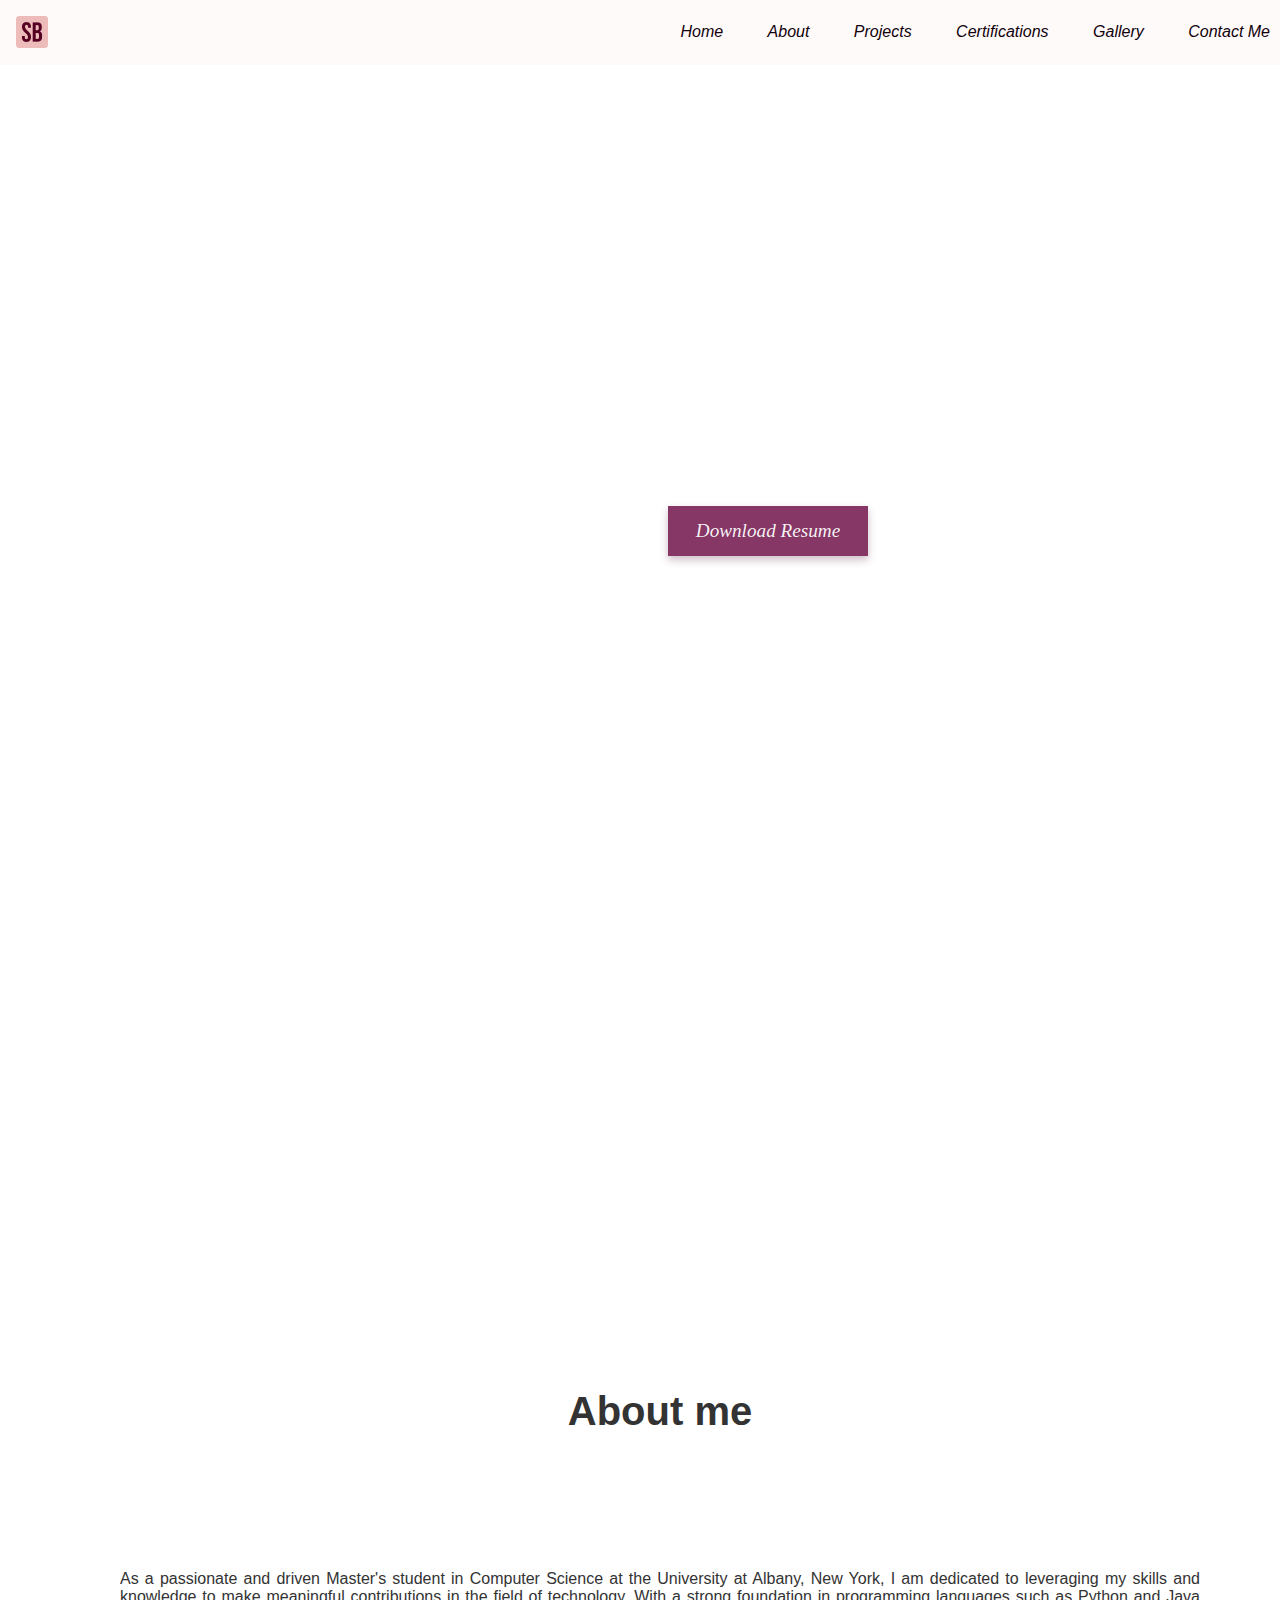
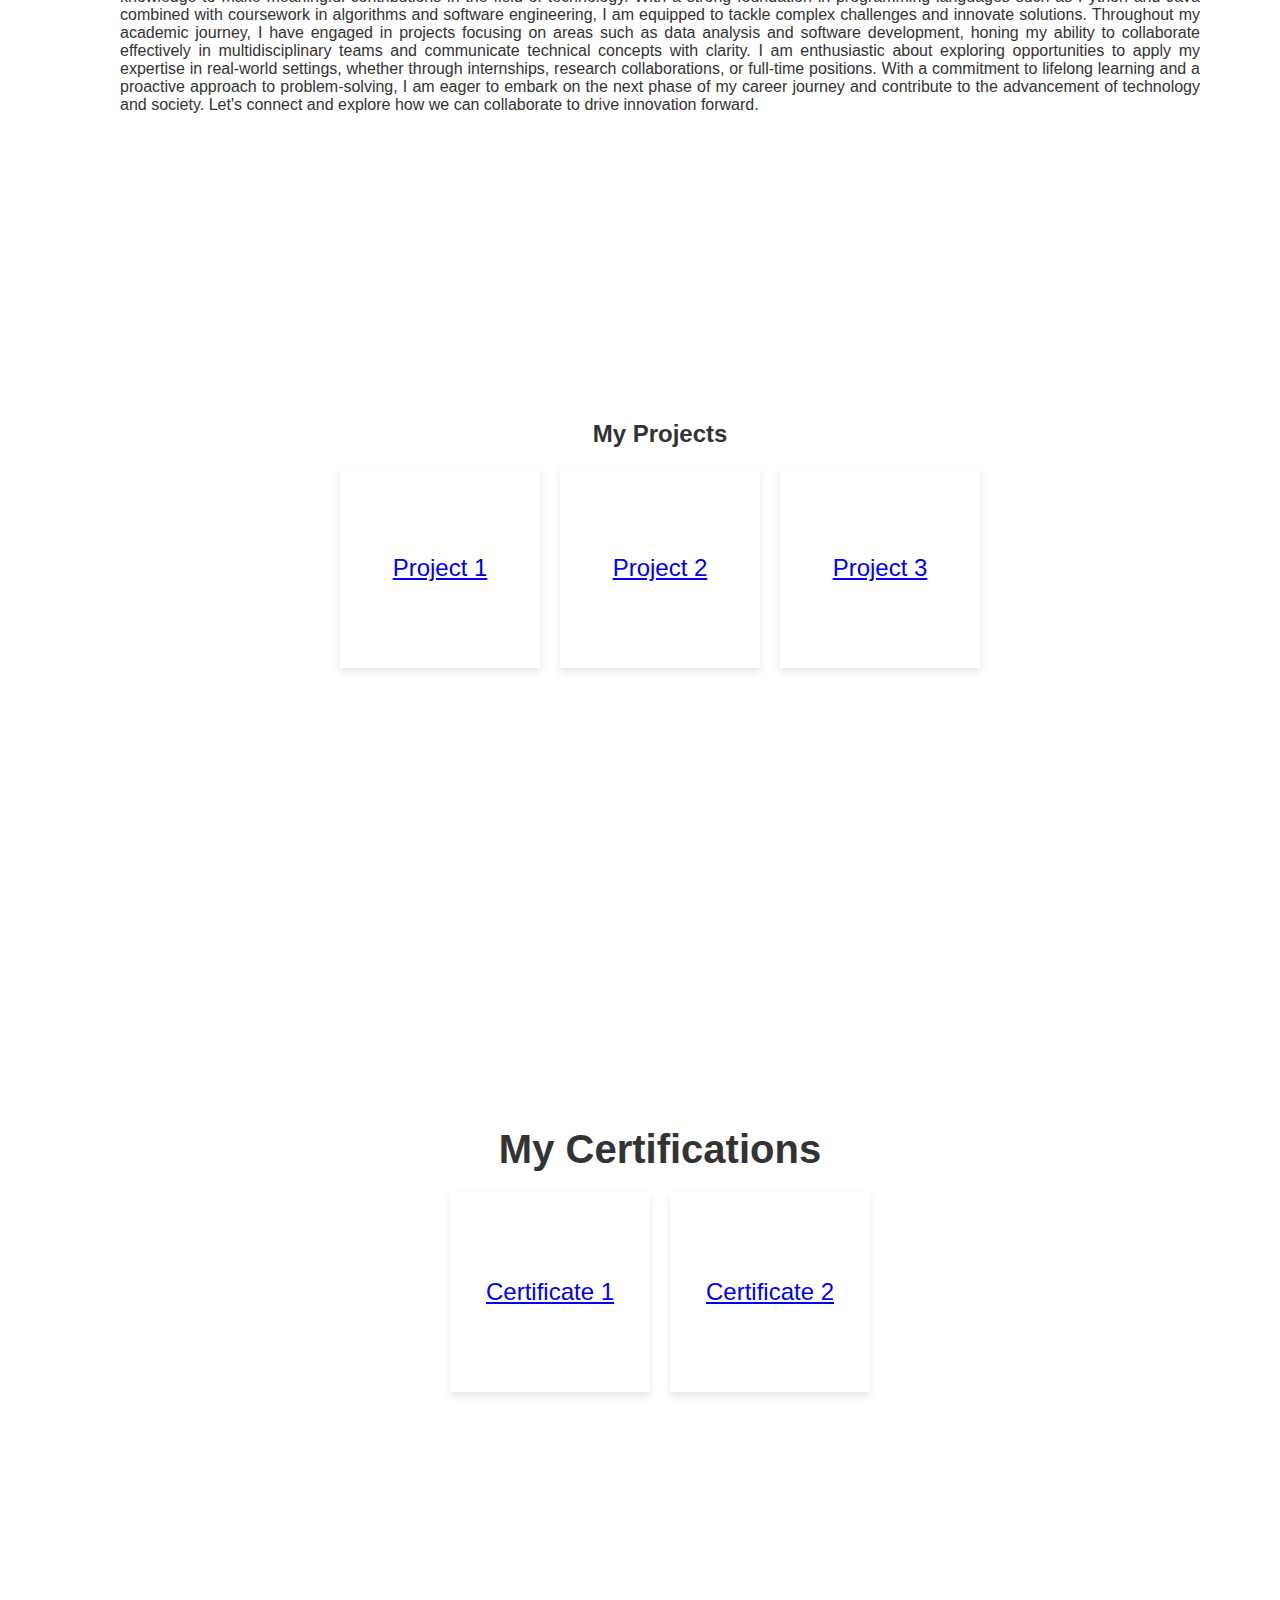
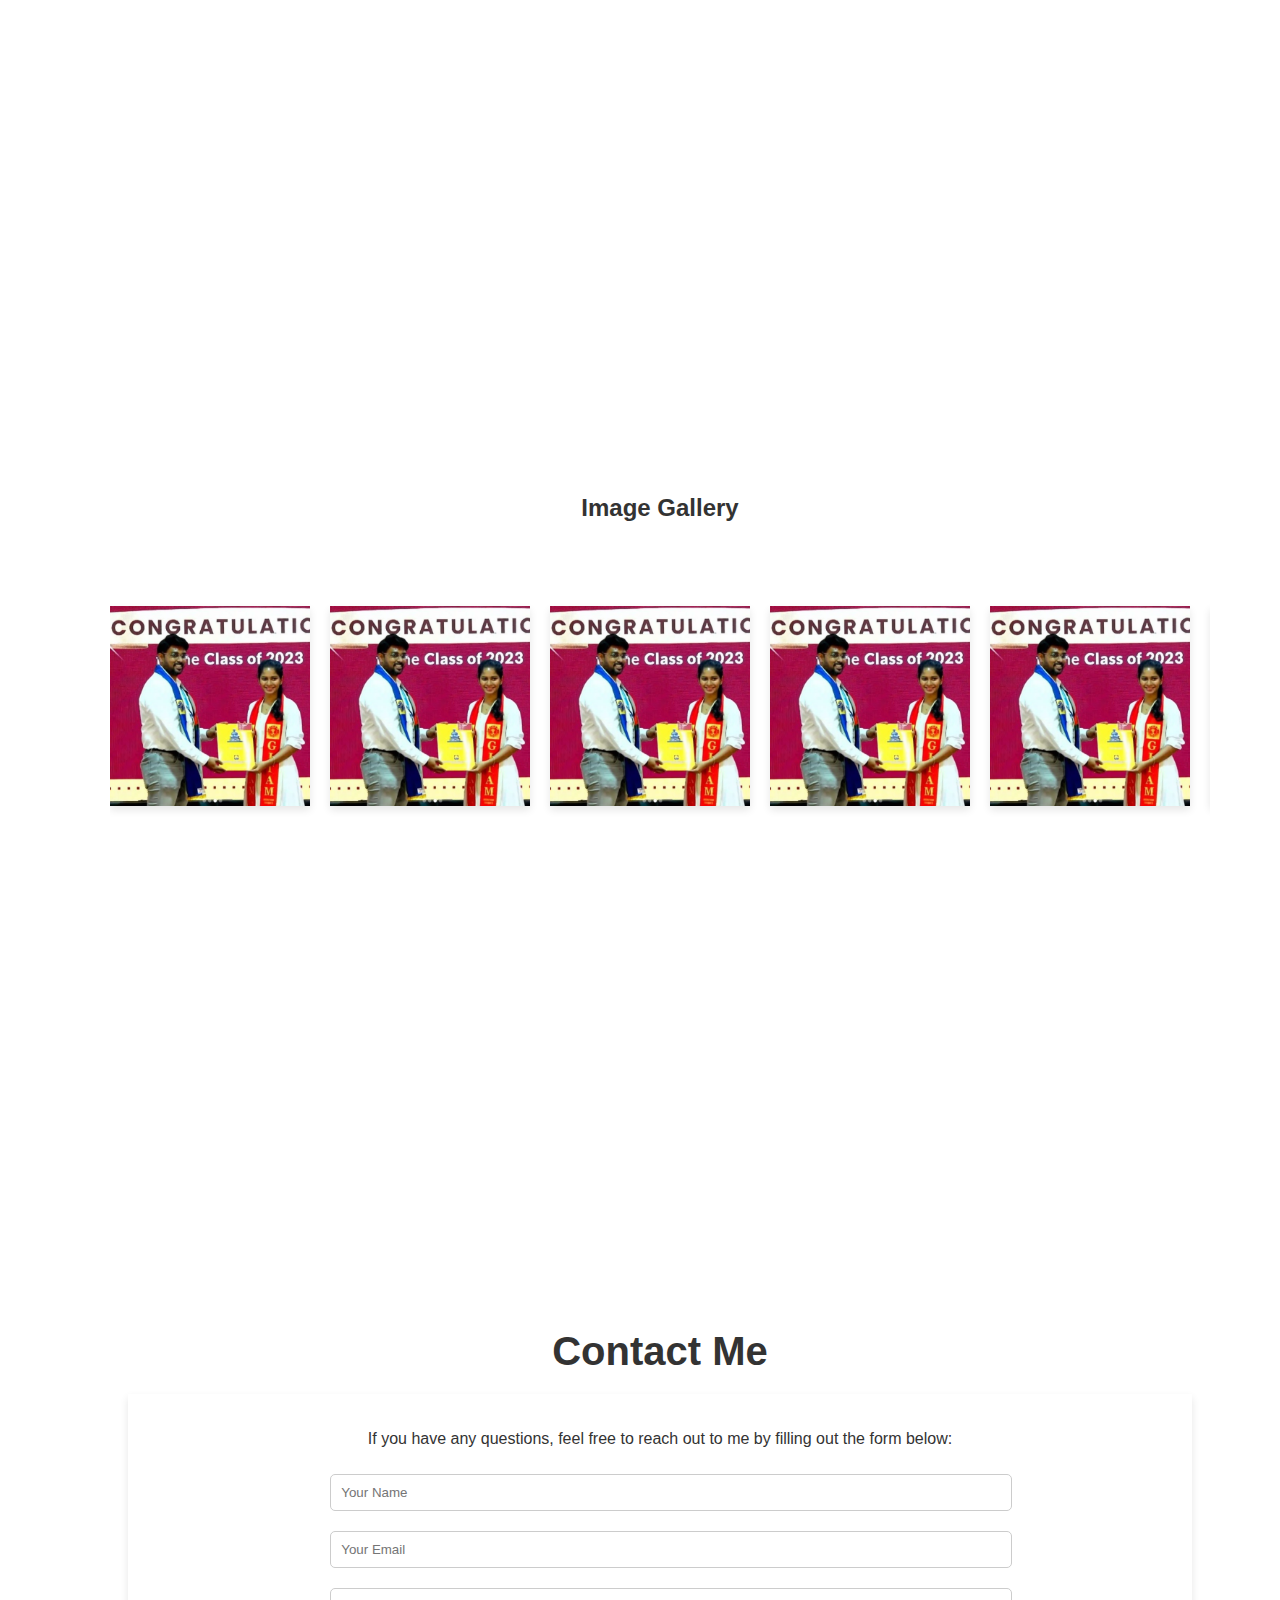
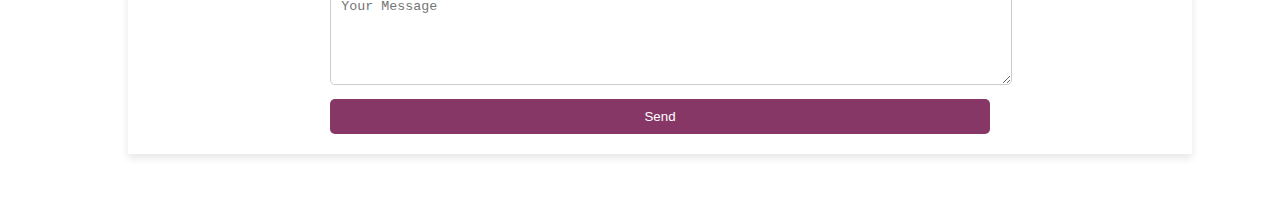
==== index.html @ 2017daa4 "modified:   index.html 	new file:   preview.jpg     setup whatsapp link preview" ====
<!DOCTYPE html>
<html lang="en">
<head>
    <meta charset="UTF-8">
    <meta name="viewport" content="width=device-width, initial-scale=1.0">
    <title>Sneha Bhavana</title>
    <link rel="stylesheet" href="https://cdnjs.cloudflare.com/ajax/libs/font-awesome/6.0.0-beta3/css/all.min.css">
    <link rel="icon" href="favicon.ico" type="image/x-icon">
    <meta property="og:title" content="Sneha Bhavana">
    <meta property="og:description" content="Engineering Digital Excellence">
    <meta property="og:image" content="https://snehabhavana.com/preview.jpg">
    <meta property="og:url" content="https://snehabhavana.com">
    <meta property="og:type" content="website">
    <style>
        body {
            font-family: Arial, sans-serif;
            margin: 0;
            color: #fff;
            background: url('background1.jpg') no-repeat center center fixed;
            background-size: cover;
            height: 100vh;
            width: 100%;
            overflow-y: scroll;
        }
        .navbar {
            display: flex;
            align-items: center;
            width: 100%;
            background-color: rgb(255, 250, 250); 
            justify-content: space-between;
            padding: 10px;
            position: fixed;
            top: 0;
            z-index: 1000;
        }
        .navbar .logo {
            display: flex;
            align-items:center;
        }
        .navbar .logo img {
            width: auto;/* Adjust the width as needed */
            height: auto;
            padding: 20%;
            /* border-style: double;
            border-color: #333; */
        }
        .navbar a {
            color: rgb(17, 1, 11);
            padding: 14px 20px;
            text-decoration: none;
            text-align: center;
            font-style: italic;
        }
        .navbar a:hover {
            color: rgb(155, 60, 104);
        }
        .content {
            display: grid;
            grid-template-columns: 1fr 4fr;
            align-items: center;
            justify-content: center;
            padding-top: 60px; /* Offset for the navbar */
            padding-bottom: 100px;
            height: calc(100vh - 70px); /* Adjust for the navbar height */
        }
        .title {
            font-size: 5em;
            font-family: Cambria, Cochin, Georgia, Times, 'Times New Roman', serif;
            text-align: center;
        }
        .tiles {
            display: flex;
            flex-wrap: wrap;
            justify-content: center;
            gap: 20px;
            margin-top: 40px;
        }
        .tile {
            display: flex;
            justify-content: center;
            align-items: center;
            width: 200px;
            height: 200px;
            background-color: #ffffff;
            color: #333;
            text-align: center;
            text-decoration: none;
            font-size: 1.5em;
            box-shadow: 0 4px 8px rgba(0, 0, 0, 0.1);
            transition: transform 0.2s;
        }
        .tile:hover {
            transform: scale(1.1);
        }
        .image-tile {
            background-size: cover;
            background-position: center;
            color: transparent; /* Hide the text */
        }
        .download-button {
            display: flex;
            justify-content: center;
            align-items: center;
            width: 200px;
            height: 50px;
            background-color: #873664fe;
            color: #f8f6f8f8;
            text-align: center;
            text-decoration: none;
            font-family: Cambria, Cochin, Georgia, Times, 'Times New Roman', serif;
            font-size: 1.2em;
            font-style: italic;
            box-shadow: 0 4px 8px rgba(84, 27, 60, 0.283);
            margin-top: 20px;
            transition: transform 0.2s;
        }
        .download-button:hover {
            transform: scale(1.1);
        }
        .social-icons {
            display: flex;
            flex-direction: column;
            align-items: center;
            padding-left: 20px;
            padding-right: 20px;
        }
        .social-icons a {
            color: #fff;
            font-size: 2em;
            margin: 10px 0;
            transition: color 0.3s;
        }
        .social-icons a:hover {
            color: #873664fe;
        }
        .section {
            width: 100%;
            padding: 60px 20px;
            background-color: rgba(255, 255, 255, 0.712);
            color: #333;
            text-align: center;
            margin-top: 20%;
        }
        .section1 {
            width: 100%;
            padding: 60px 20px;
            background-color: rgba(255, 255, 255, 0);
            color: #333;
            text-align: center;
            margin-bottom: 10%;
        }
        .section h2 {
            font-size: 2.5em;
            margin-bottom: 20px;
        }
        .projects {
            display: flex;
            flex-wrap: wrap;
            justify-content: center;
            gap: 20px;
        }
        .certifications {
            display: flex;
            flex-wrap: wrap;
            justify-content: center;
            
            gap: 20px;
            margin-bottom: 20%;
            
        }
        .about {
            display: flex;
            padding: 100px;
            text-align: justify;
        }
        h2 {
            padding-top: 50px;
        }
        button {
            border: 0px;
            background: url("../images/buttonbg.png") no-repeat scroll 0 0 transparent;
        }
        .grid-container {
            display: flex;
            flex-direction: column;
            align-items: center;
            justify-content: center;
        }
        .contact-form {
            display: flex;
            flex-direction: column;
            align-items: center;
            justify-content: center;
            padding: 20px;
            background-color: rgba(255, 255, 255, 0.9);
            color: #333;
            text-align: left;
            width: 80%;
            margin: 0 auto;
            box-shadow: 0 4px 8px rgba(0, 0, 0, 0.1);
        }
        .contact-form input,
        .contact-form textarea {
            width: 100%;
            padding: 10px;
            margin: 10px 0;
            border: 1px solid #ccc;
            border-radius: 5px;
        }
        .contact-form button {
            width: 100%;
            padding: 10px;
            background-color: #873664fe;
            color: #fff;
            border: none;
            border-radius: 5px;
            cursor: pointer;
            transition: background-color 0.3s;
        }
        .contact-form button:hover {
            background-color: #a0465a;
        }
        .gallery-section {
            width: 100%;
            padding: 60px 20px;
            background-color: rgba(255, 255, 255, 0);
            color: #333;
            text-align: center;
            margin-top: 20%;
        }
        .gallery {
            display: flex;
            overflow-x: auto;
            scroll-snap-type: x mandatory;
            /* margin-bottom: 20%; */
            padding: 5%;
            margin-left: 7%;
            margin-right: 7%;
            gap: 20px;
        }
        .gallery img {
            width: 200px;
            height: 200px;
            object-fit: cover;
            /* margin: 10px; */
            scroll-snap-align: start;
            border: #333;
            /* border-radius: 10px; */
            
        }
    </style>
</head>
<body>
    <div class="navbar">
        <div class="logo">
            <img src="logo.png" alt="Logo">
        </div>
        <div class="links">
            <a href="#home">Home</a>
            <a href="#About">About</a>
            <a href="#projects">Projects</a>
            <a href="#certifications">Certifications</a>
            <a href="#gallery">Gallery</a>
            <a href="#contact">Contact Me</a>
        </div>
    </div>
   
    <div id="home" class="content">
        <div class="social-icons">
            <a href="#contact" target="_blank"><i class="fa fa-envelope"></i></a>
            <a href="https://www.linkedin.com/in/sneha-bhavana/" target="_blank"><i class="fab fa-linkedin"></i></a>
            <a href="https://github.com/SnehaBhavana03" target="_blank"><i class="fab fa-github"></i></a>
            <!-- <a href="https://instagram.com/yourprofile" target="_blank"><i class="fab fa-instagram"></i></a> -->
        </div>

        <div class="grid-container">
            <div class="title">
                Sneha Bhavana
            </div>
            <a href="https://portfolio-b13b7.web.app/Resume.pdf" target="_blank" class="download-button">Download Resume</a>
        </div>
    </div>

    <div id="About" class="section">
        <div class="summary">
            <h2>About me</h2>
            <div id="aboutme" class="about">
                <p>As a passionate and driven Master's student in Computer Science at the University at Albany, New York, I am dedicated to leveraging my skills and knowledge to make meaningful contributions in the field of technology. With a strong foundation in programming languages such as Python and Java combined with coursework in algorithms and software engineering, I am equipped to tackle complex challenges and innovate solutions. 

                Throughout my academic journey, I have engaged in projects focusing on areas such as data analysis and software development, honing my ability to collaborate effectively in multidisciplinary teams and communicate technical concepts with clarity. 

                I am enthusiastic about exploring opportunities to apply my expertise in real-world settings, whether through internships, research collaborations, or full-time positions. With a commitment to lifelong learning and a proactive approach to problem-solving, I am eager to embark on the next phase of my career journey and contribute to the advancement of technology and society. Let's connect and explore how we can collaborate to drive innovation forward.</p>
            </div>
        </div>
    </div>

    <div id="projects" class="section1">
        <h2>My Projects</h2>
        <div class="projects">
            <div class="tile"><a href="project1.html">Project 1</a></div>
            <div class="tile"><a href="project2.html">Project 2</a></div>
            <div class="tile"><a href="project2.html">Project 3</a></div>
            <!-- Add more projects as needed -->
        </div>
    </div>

    <div id="certifications" class="section">
        <h2>My Certifications</h2>
        <div class="certifications">
            <div class="tile"><a href="project1.html">Certificate 1</a></div>
            <div class="tile"><a href="project2.html">Certificate 2</a></div>
            <!-- Add more certifications as needed -->
        </div>
    </div>

    <div id="gallery" class="gallery-section">
        <h2>Image Gallery</h2>
        <div class="gallery">
            <div class="tile"><img src="image1.jpg" alt="Image 1"></div>
            <div class="tile"><img src="image1.jpg" alt="Image 1"></div>
            <div class="tile"><img src="image1.jpg" alt="Image 1"></div>
            <div class="tile"><img src="image1.jpg" alt="Image 1"></div>
            <div class="tile"><img src="image1.jpg" alt="Image 1"></div>
            <div class="tile"><img src="image1.jpg" alt="Image 1"></div>
            <div class="tile"><img src="image1.jpg" alt="Image 1"></div>
            <div class="tile"><img src="image1.jpg" alt="Image 1"></div>
            <div class="tile"><img src="image1.jpg" alt="Image 1"></div>
            <div class="tile"><img src="image1.jpg" alt="Image 1"></div>
            <div class="tile"><img src="image1.jpg" alt="Image 1"></div>
            <div class="tile"><img src="image1.jpg" alt="Image 1"></div>
            
            <!-- Add more images as needed -->
        </div>
    </div>

    <div id="contact" class="section">
        <h2>Contact Me</h2>
        <div class="contact-form">
            <p>If you have any questions, feel free to reach out to me by filling out the form below:</p>
            <form action="https://formspree.io/f/movaqoro" method="POST">
                <input type="text" name="name" placeholder="Your Name" required>
                <input type="email" name="_replyto" placeholder="Your Email" required>
                <textarea name="message" rows="5" placeholder="Your Message" required></textarea>
                <button type="submit">Send</button>
            </form>
        </div>
    </div>
</body>
</html>
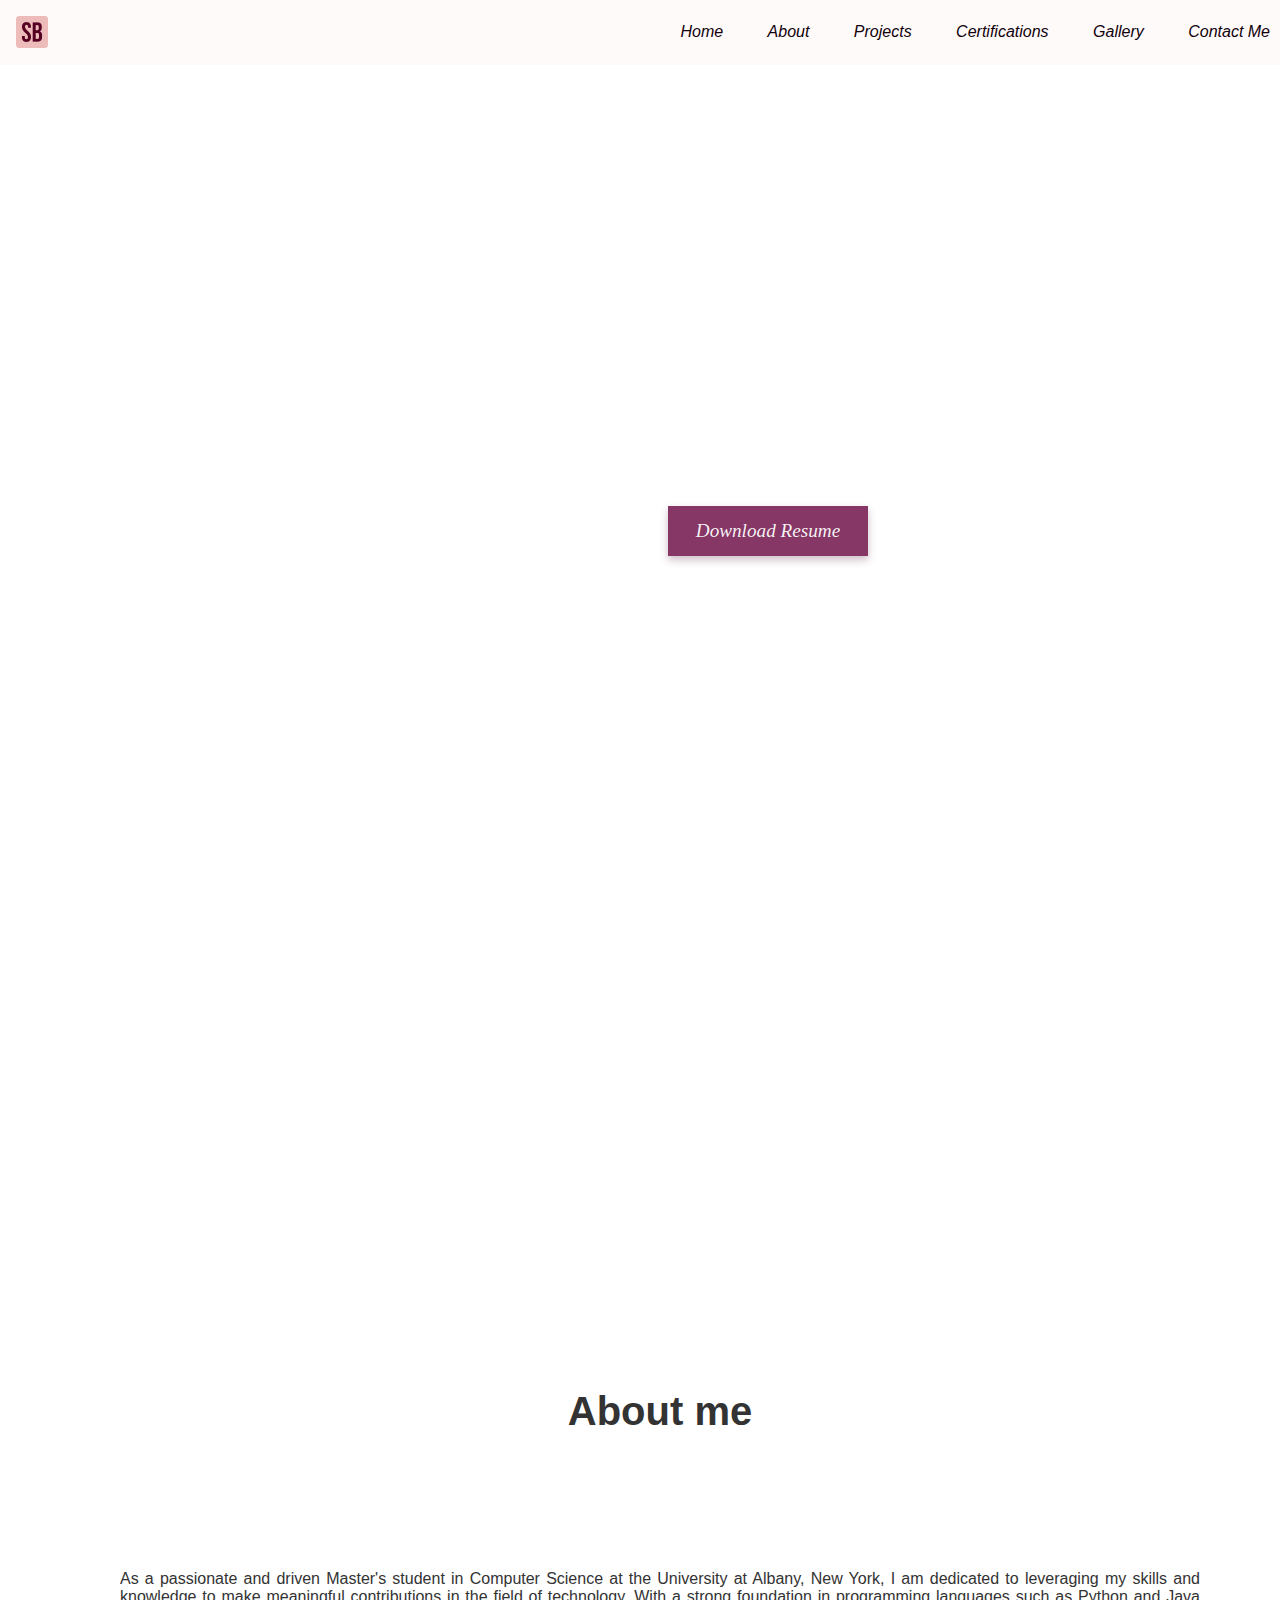
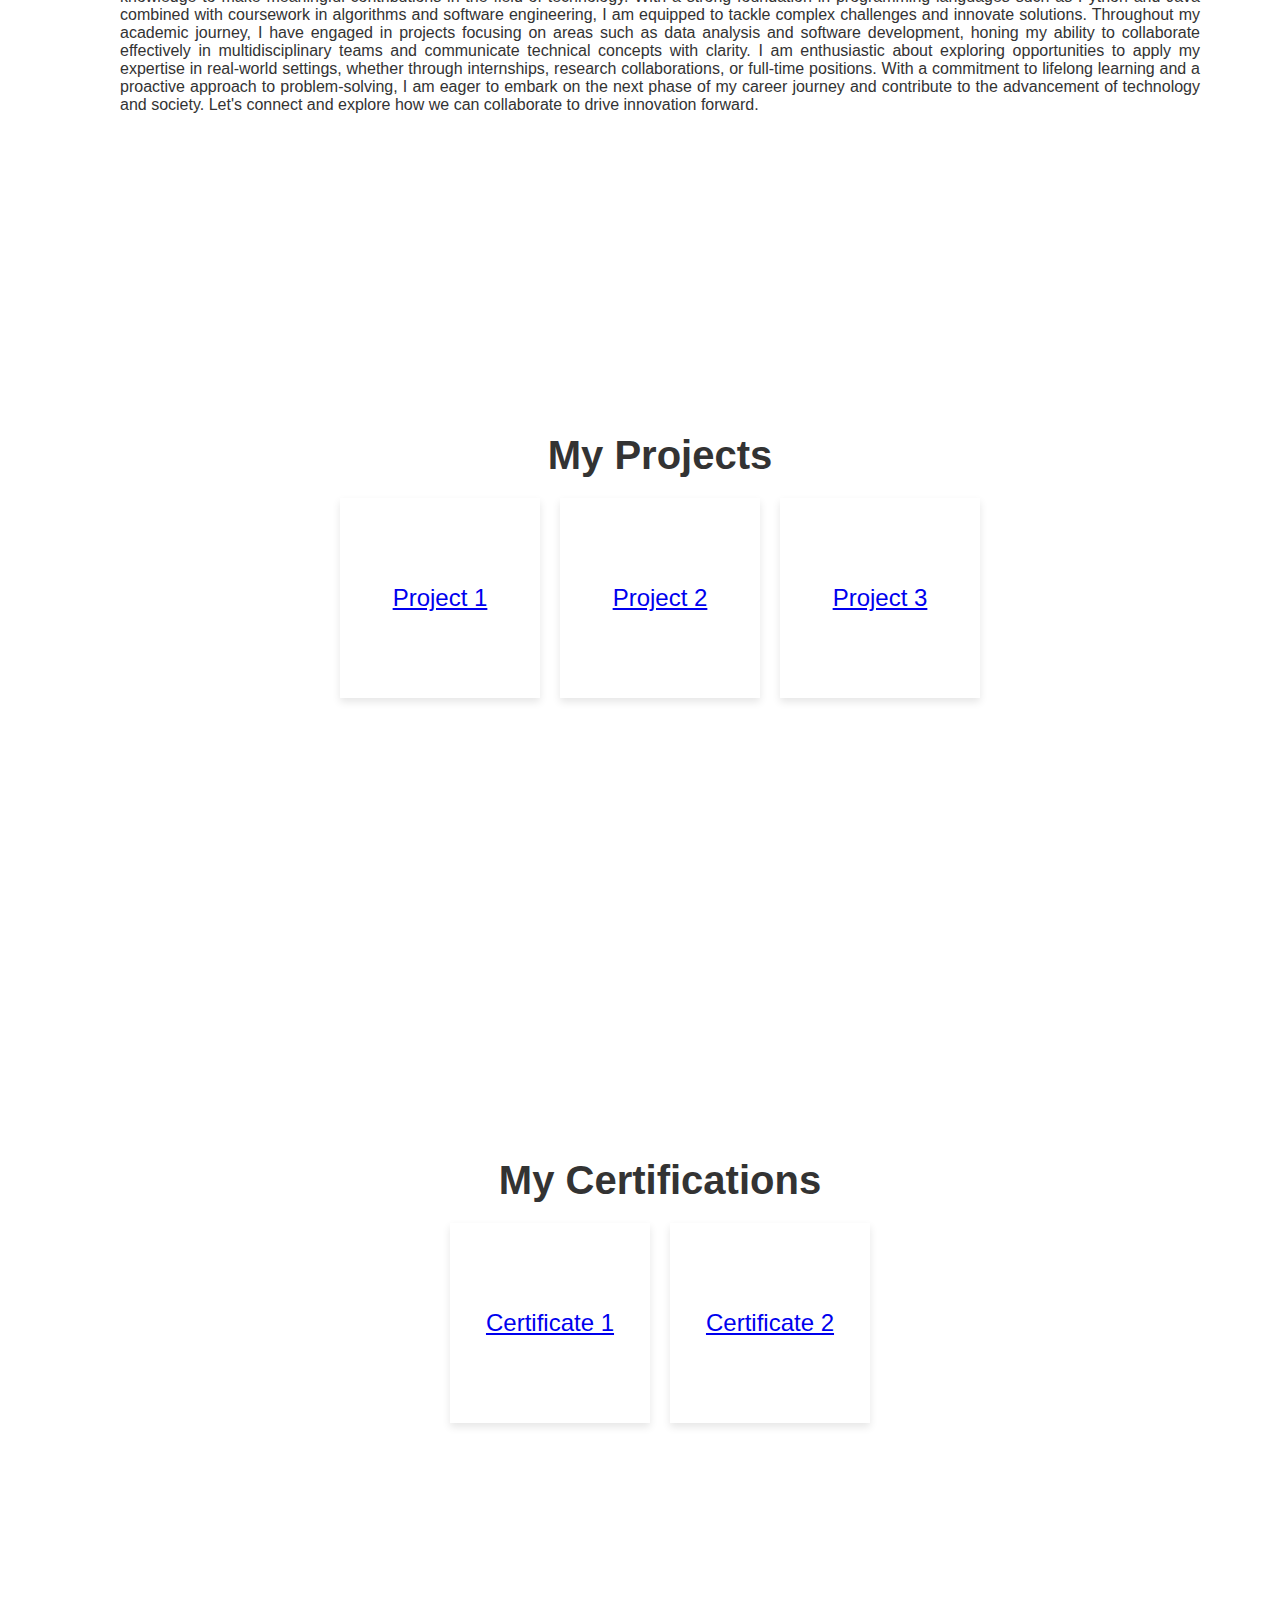
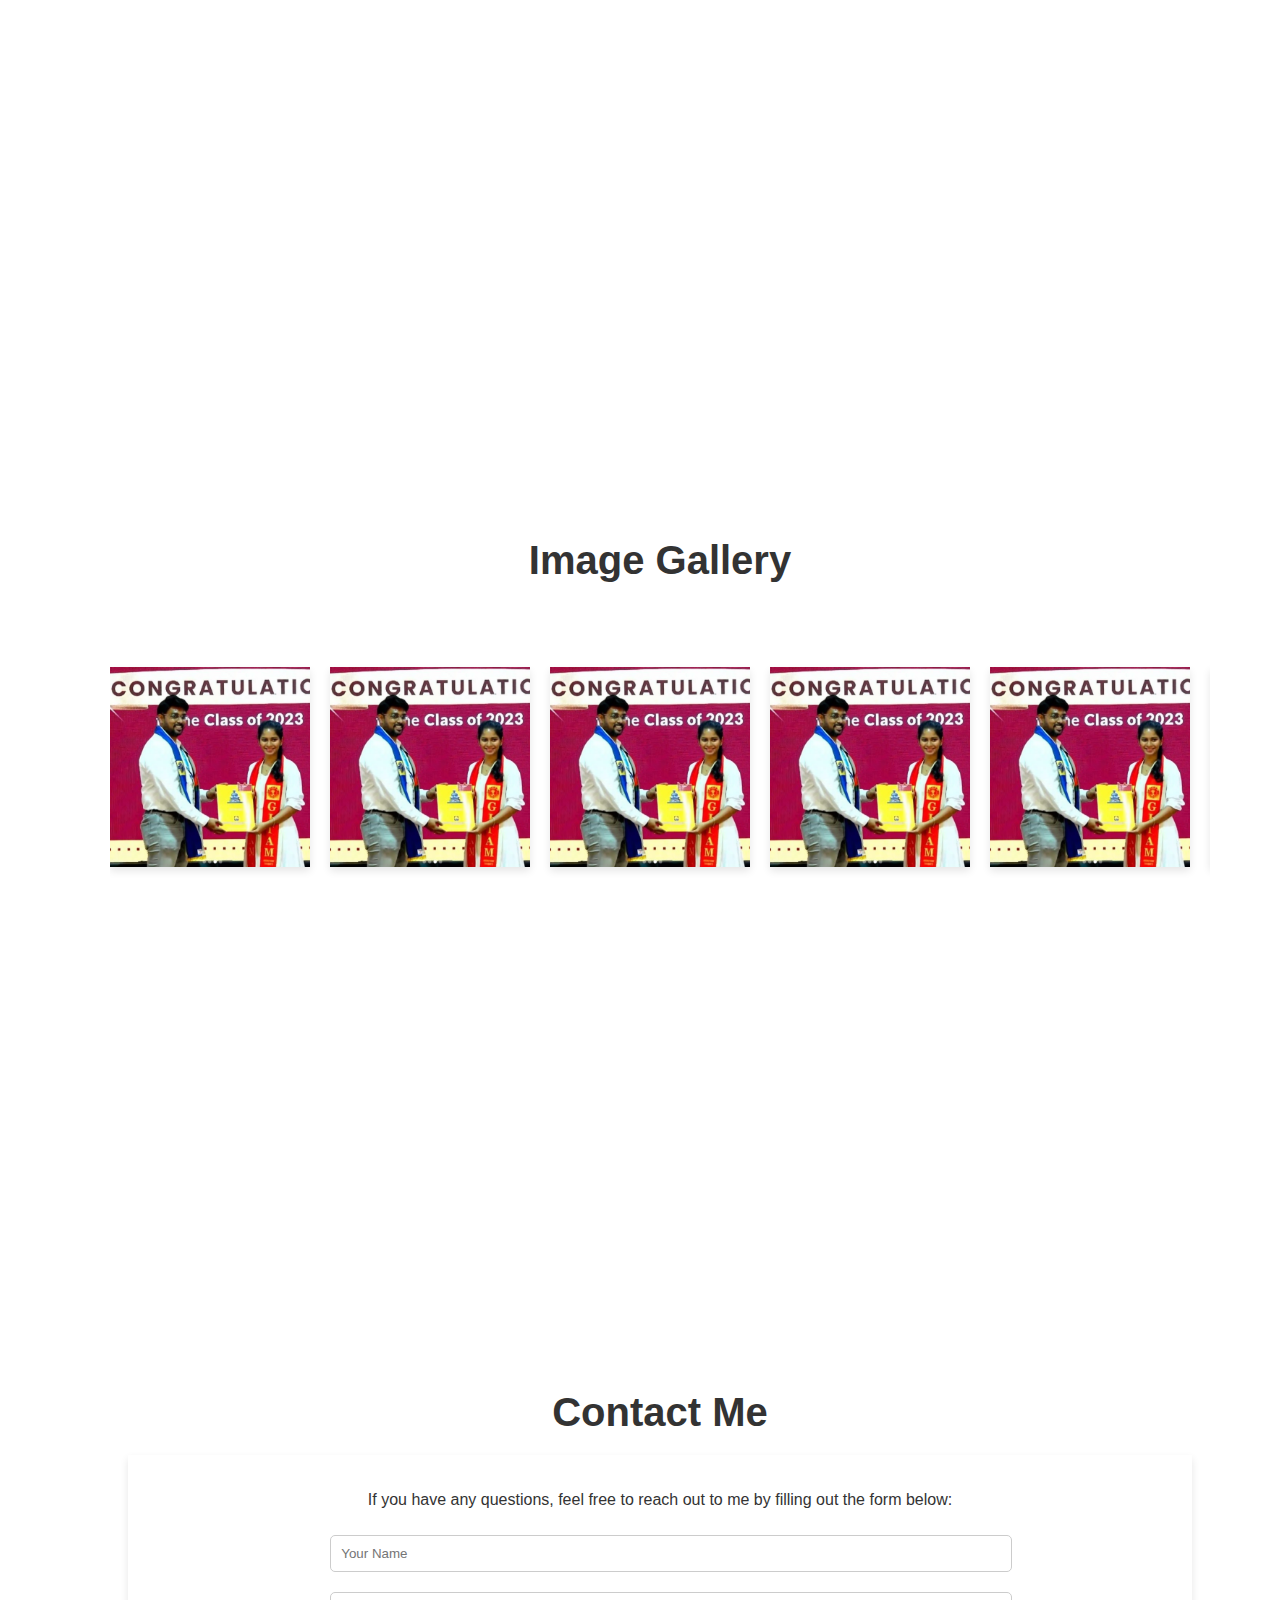
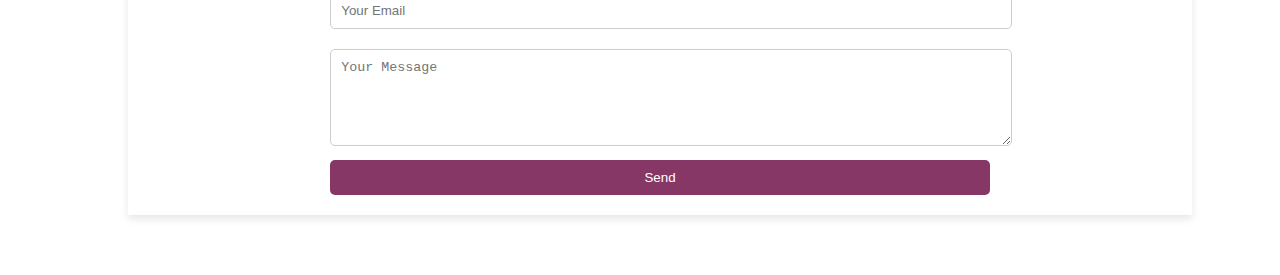
==== commit 641820e1: "modified:   index.html" ====
--- a/index.html
+++ b/index.html
@@ -153,6 +153,14 @@
             font-size: 2.5em;
             margin-bottom: 20px;
         }
+        .section1 h2 {
+            font-size: 2.5em;
+            margin-bottom: 20px;
+        }
+        .gallery-section h2 {
+            font-size: 2.5em;
+            margin-bottom: 20px;
+        }
         .projects {
             display: flex;
             flex-wrap: wrap;
@@ -175,6 +183,7 @@
         }
         h2 {
             padding-top: 50px;
+            font-size: large;
         }
         button {
             border: 0px;
@@ -227,6 +236,7 @@
             color: #333;
             text-align: center;
             margin-top: 20%;
+            
         }
         .gallery {
             display: flex;
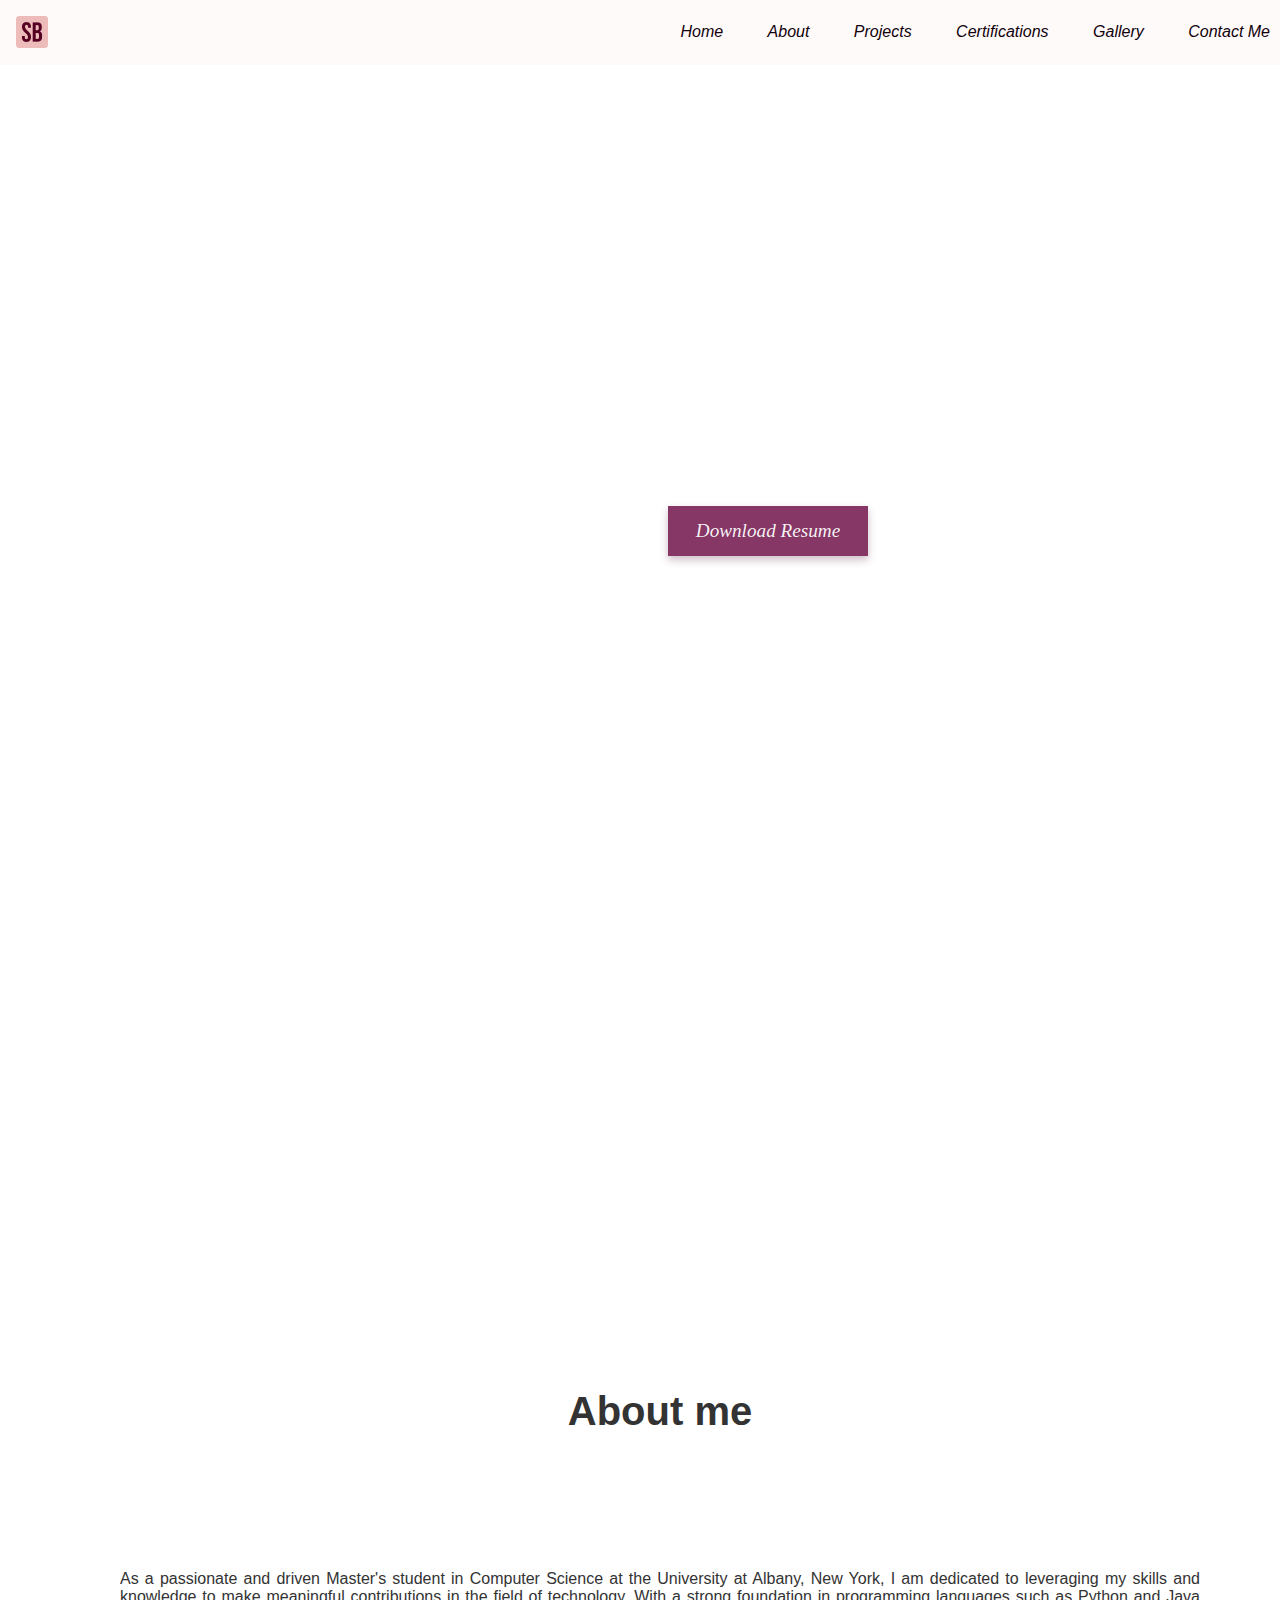
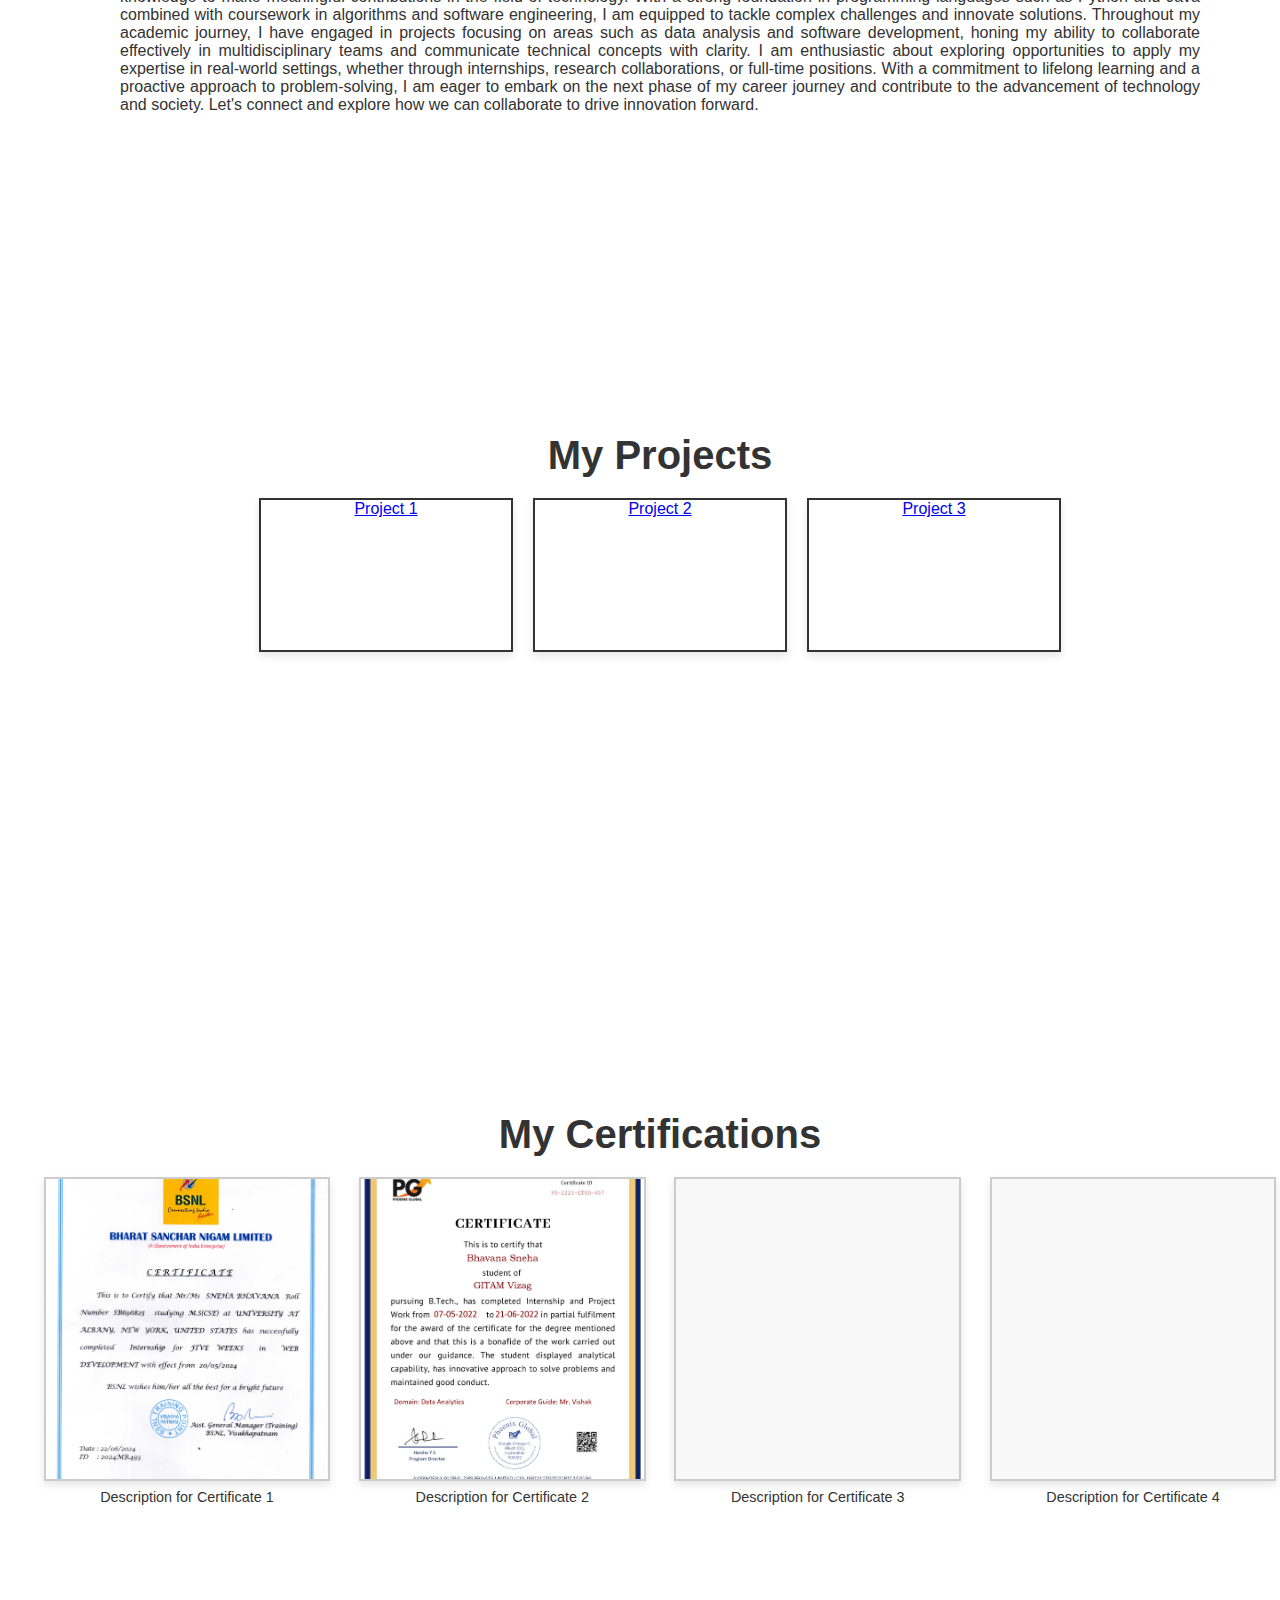
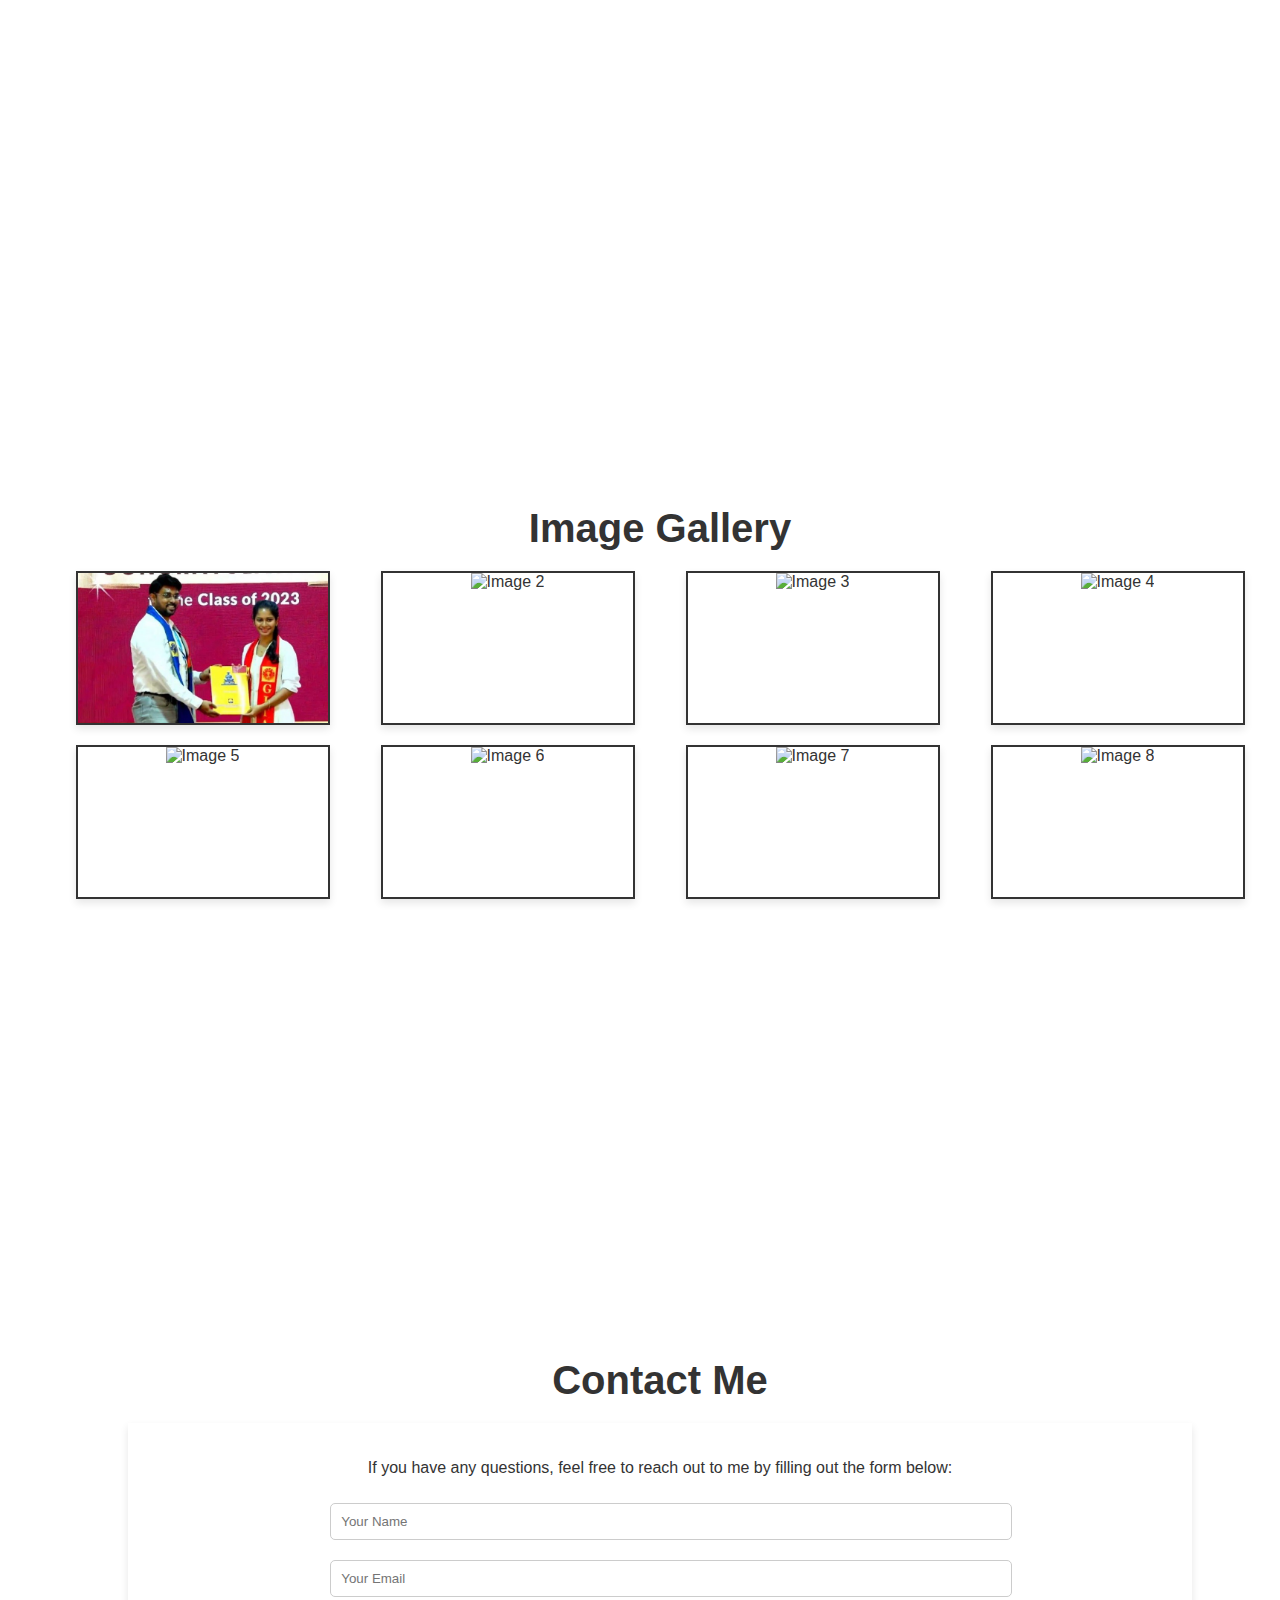
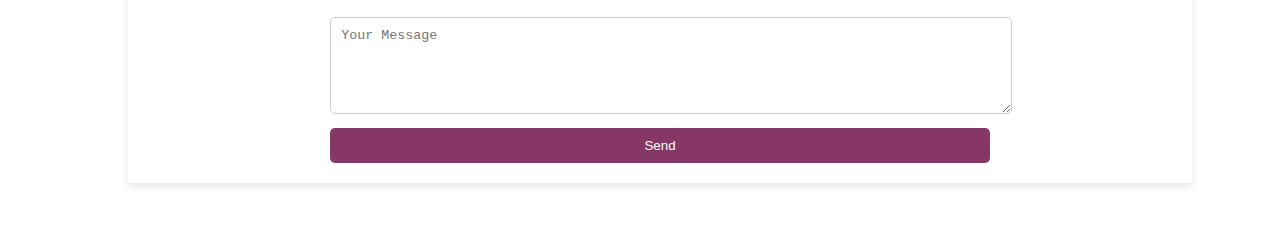
==== commit b7533402: "new file:   certificate1.jpg 	new file:   certificate1.pdf 	new file:   certificate2.jpg 	new file: " ====
--- a/index.html
+++ b/index.html
@@ -75,7 +75,7 @@
             gap: 20px;
             margin-top: 40px;
         }
-        .tile {
+         .ctile {
             display: flex;
             justify-content: center;
             align-items: center;
@@ -88,7 +88,7 @@
             font-size: 1.5em;
             box-shadow: 0 4px 8px rgba(0, 0, 0, 0.1);
             transition: transform 0.2s;
-        }
+        } 
         .tile:hover {
             transform: scale(1.1);
         }
@@ -168,14 +168,48 @@
             gap: 20px;
         }
         .certifications {
-            display: flex;
-            flex-wrap: wrap;
-            justify-content: center;
-            
-            gap: 20px;
-            margin-bottom: 20%;
-            
-        }
+    display: flex;
+    justify-content: space-between;
+    gap: 15px; /* Reduced space between the tiles */
+    flex-wrap: wrap;
+    padding: 0 2%; /* Reduced padding to show more content and less background */
+    margin-bottom: 10%; /* Adjusted bottom margin for better content fit */
+}
+
+.certification-item {
+    width: 23%; /* Adjusted width to fit four tiles per row */
+    display: flex;
+    flex-direction: column;
+    align-items: center;
+}
+
+.certification-tile {
+    width: 100%;
+    height: 300px; /* Reduced height to make space for the description */
+    background-color: #f8f8f8;
+    background-size: cover;
+    background-position: center;
+    display: flex;
+    justify-content: center;
+    align-items: center;
+    text-align: center;
+    text-decoration: none;
+    border: 2px solid #ccc; /* Added a slight border for a neat appearance */
+    box-shadow: 0 4px 8px rgba(0, 0, 0, 0.1);
+    transition: transform 0.2s;
+}
+
+.certification-tile:hover {
+    transform: scale(1.05);
+}
+
+.description {
+    margin-top: 8px; /* Space between the tile and description */
+    font-size: 0.9em; /* Slightly reduced font size for a more compact look */
+    color: #333;
+    text-align: center;
+}
+
         .about {
             display: flex;
             padding: 100px;
@@ -230,34 +264,38 @@
             background-color: #a0465a;
         }
         .gallery-section {
-            width: 100%;
-            padding: 60px 20px;
-            background-color: rgba(255, 255, 255, 0);
-            color: #333;
-            text-align: center;
-            margin-top: 20%;
-            
-        }
-        .gallery {
-            display: flex;
-            overflow-x: auto;
-            scroll-snap-type: x mandatory;
-            /* margin-bottom: 20%; */
-            padding: 5%;
-            margin-left: 7%;
-            margin-right: 7%;
-            gap: 20px;
-        }
-        .gallery img {
-            width: 200px;
-            height: 200px;
-            object-fit: cover;
-            /* margin: 10px; */
-            scroll-snap-align: start;
-            border: #333;
-            /* border-radius: 10px; */
-            
-        }
+    width: 100%;
+    padding: 60px 20px;
+    background-color: rgba(255, 255, 255, 0);
+    color: #333;
+    text-align: center;
+    margin-top: 20%;
+}
+
+.gallery {
+    display: grid;
+    grid-template-columns: repeat(4, 1fr);
+    gap: 20px;
+    justify-items: center;
+    margin: 0 auto;
+    max-width: 1200px; /* Adjust max-width as needed */
+}
+
+.tile {
+    width: 100%;
+    max-width: 250px; /* Adjust max-width as needed */
+    height: 150px; /* Adjust height as needed */
+    border: 2px solid #333; /* Border color */
+    box-shadow: 0 4px 8px rgba(0, 0, 0, 0.1);
+    overflow: hidden; /* Hide overflow to keep the border neat */
+}
+
+.tile img {
+    width: 100%;
+    height: 100%;
+    object-fit: cover;
+}
+
     </style>
 </head>
 <body>
@@ -317,31 +355,42 @@
     <div id="certifications" class="section">
         <h2>My Certifications</h2>
         <div class="certifications">
-            <div class="tile"><a href="project1.html">Certificate 1</a></div>
-            <div class="tile"><a href="project2.html">Certificate 2</a></div>
-            <!-- Add more certifications as needed -->
-        </div>
-    </div>
+            <div class="certification-item">
+                <a href="certificate1.pdf" target="_blank" class="ctile certification-tile image-tile" style="background-image: url('certificate1.jpg');"></a>
+                <p class="description">Description for Certificate 1</p>
+            </div>
+            <div class="certification-item">
+                <a href="certificate2.pdf" target="_blank" class="ctile certification-tile image-tile" style="background-image: url('certificate2.jpg');"></a>
+                <p class="description">Description for Certificate 2</p>
+            </div>
+            <div class="certification-item">
+                <a href="certificate3.pdf" target="_blank" class="ctile certification-tile image-tile" style="background-image: url('certificate3.jpg');"></a>
+                <p class="description">Description for Certificate 3</p>
+            </div>
+            <div class="certification-item">
+                <a href="certificate4.pdf" target="_blank" class="ctile certification-tile image-tile" style="background-image: url('certificate4.jpg');"></a>
+                <p class="description">Description for Certificate 4</p>
+            </div>
+            <!-- Add more certificates as needed -->
+        </div>
+    </div>
+    
+    
 
     <div id="gallery" class="gallery-section">
         <h2>Image Gallery</h2>
         <div class="gallery">
             <div class="tile"><img src="image1.jpg" alt="Image 1"></div>
-            <div class="tile"><img src="image1.jpg" alt="Image 1"></div>
-            <div class="tile"><img src="image1.jpg" alt="Image 1"></div>
-            <div class="tile"><img src="image1.jpg" alt="Image 1"></div>
-            <div class="tile"><img src="image1.jpg" alt="Image 1"></div>
-            <div class="tile"><img src="image1.jpg" alt="Image 1"></div>
-            <div class="tile"><img src="image1.jpg" alt="Image 1"></div>
-            <div class="tile"><img src="image1.jpg" alt="Image 1"></div>
-            <div class="tile"><img src="image1.jpg" alt="Image 1"></div>
-            <div class="tile"><img src="image1.jpg" alt="Image 1"></div>
-            <div class="tile"><img src="image1.jpg" alt="Image 1"></div>
-            <div class="tile"><img src="image1.jpg" alt="Image 1"></div>
-            
-            <!-- Add more images as needed -->
-        </div>
-    </div>
+            <div class="tile"><img src="image2.jpg" alt="Image 2"></div>
+            <div class="tile"><img src="image3.jpg" alt="Image 3"></div>
+            <div class="tile"><img src="image4.jpg" alt="Image 4"></div>
+            <div class="tile"><img src="image5.jpg" alt="Image 5"></div>
+            <div class="tile"><img src="image6.jpg" alt="Image 6"></div>
+            <div class="tile"><img src="image7.jpg" alt="Image 7"></div>
+            <div class="tile"><img src="image8.jpg" alt="Image 8"></div>
+        </div>
+    </div>
+    
 
     <div id="contact" class="section">
         <h2>Contact Me</h2>
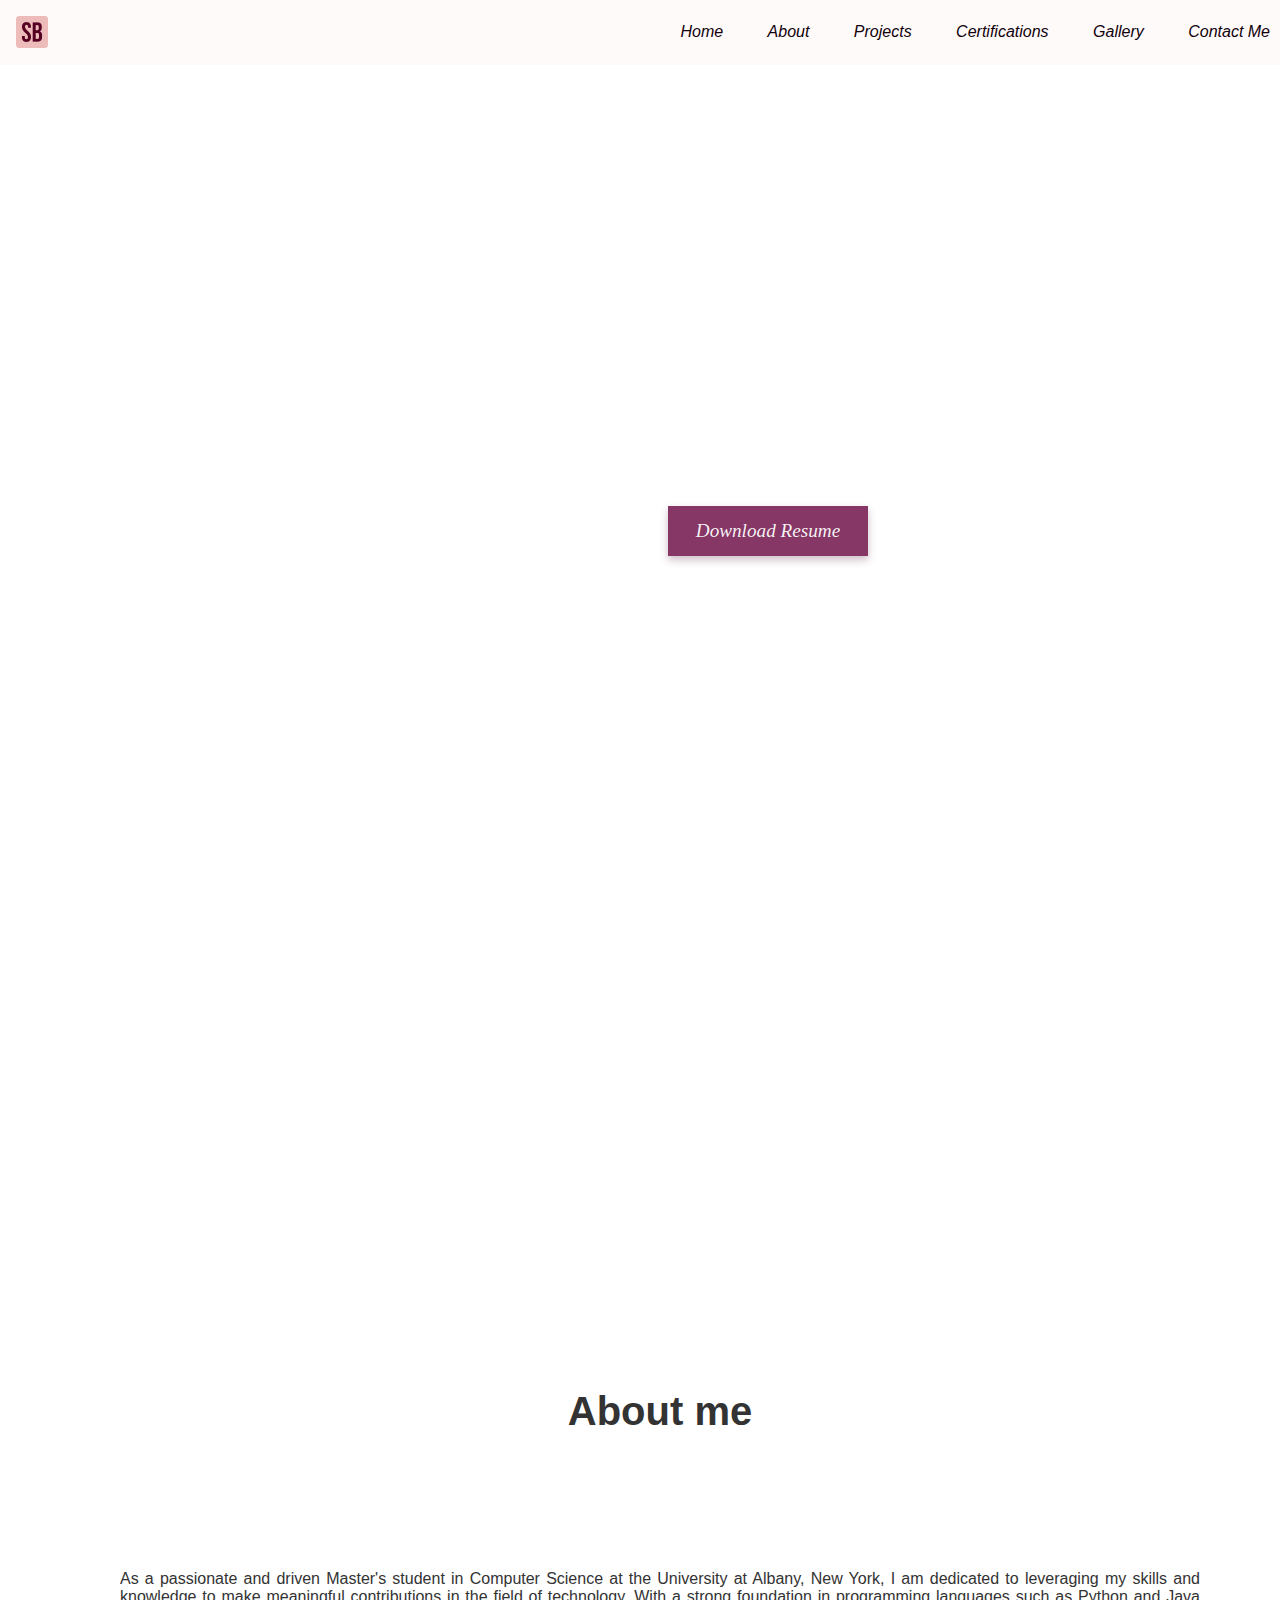
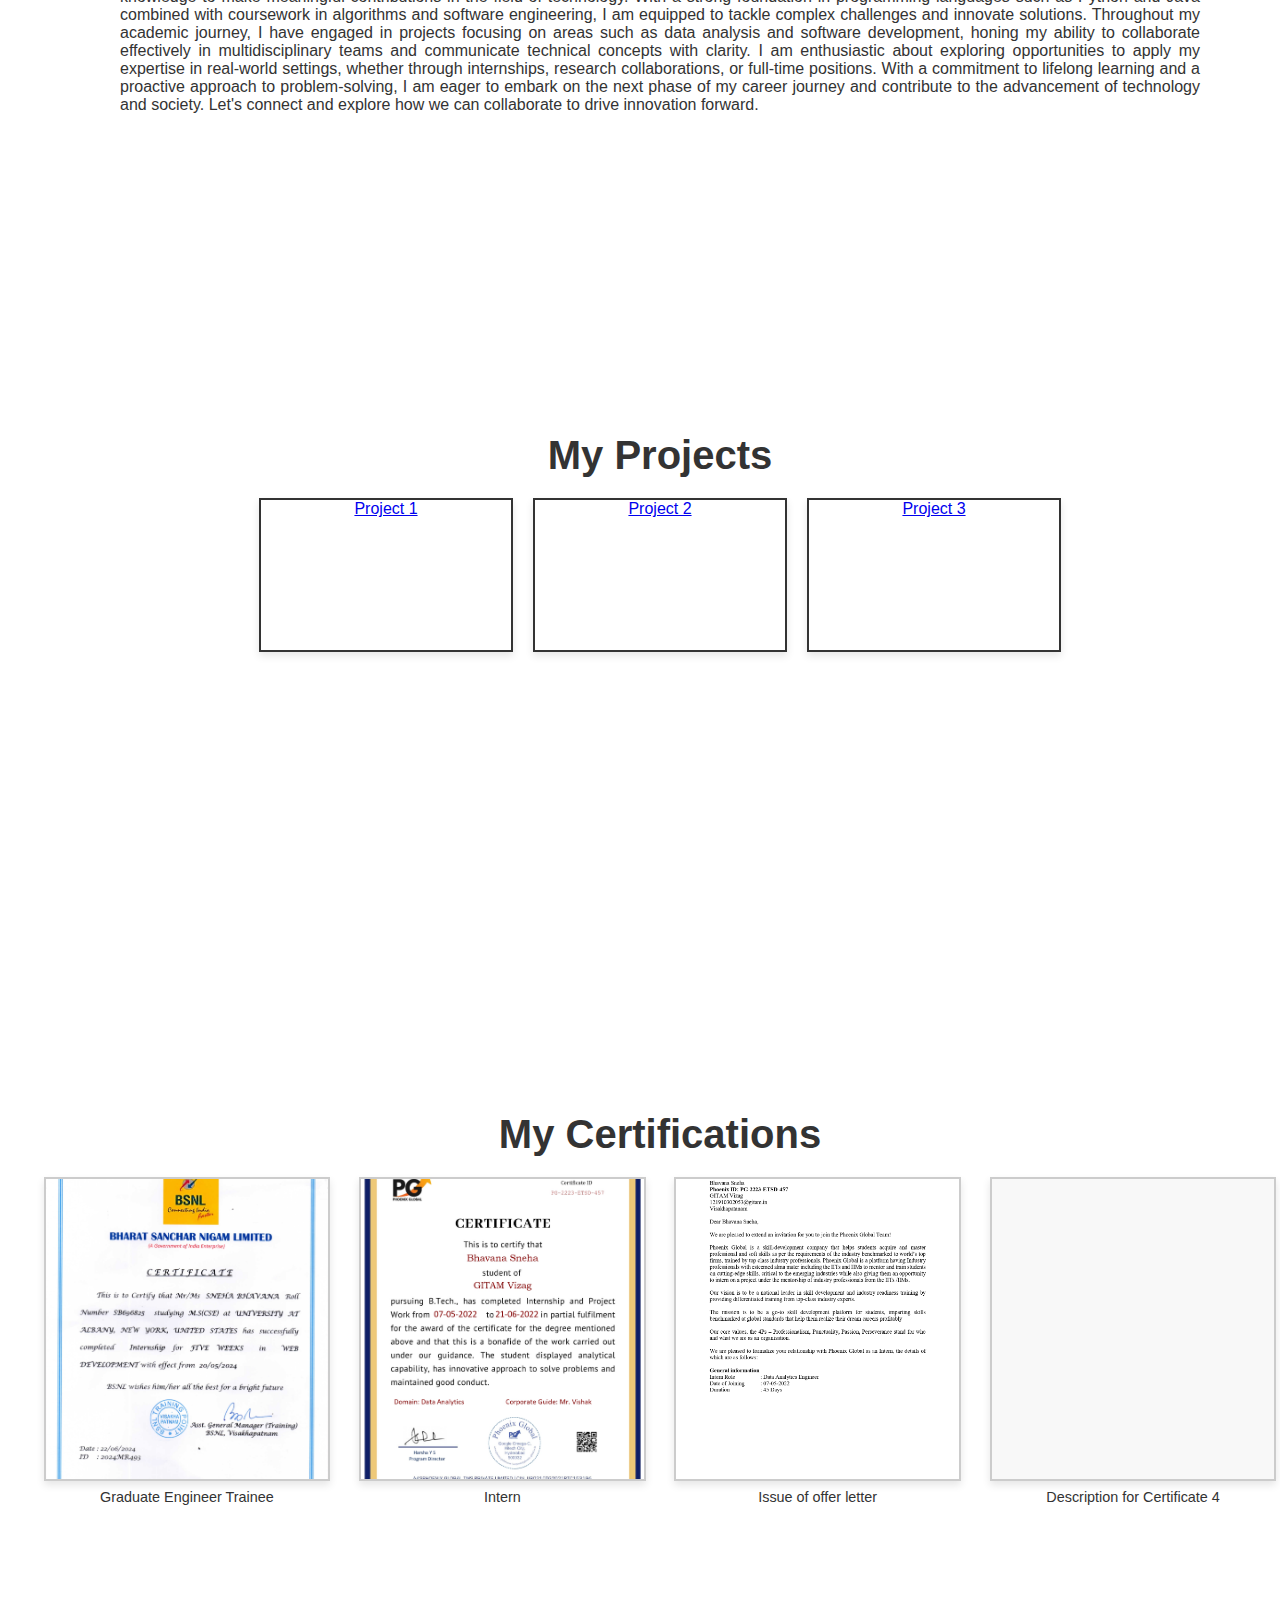
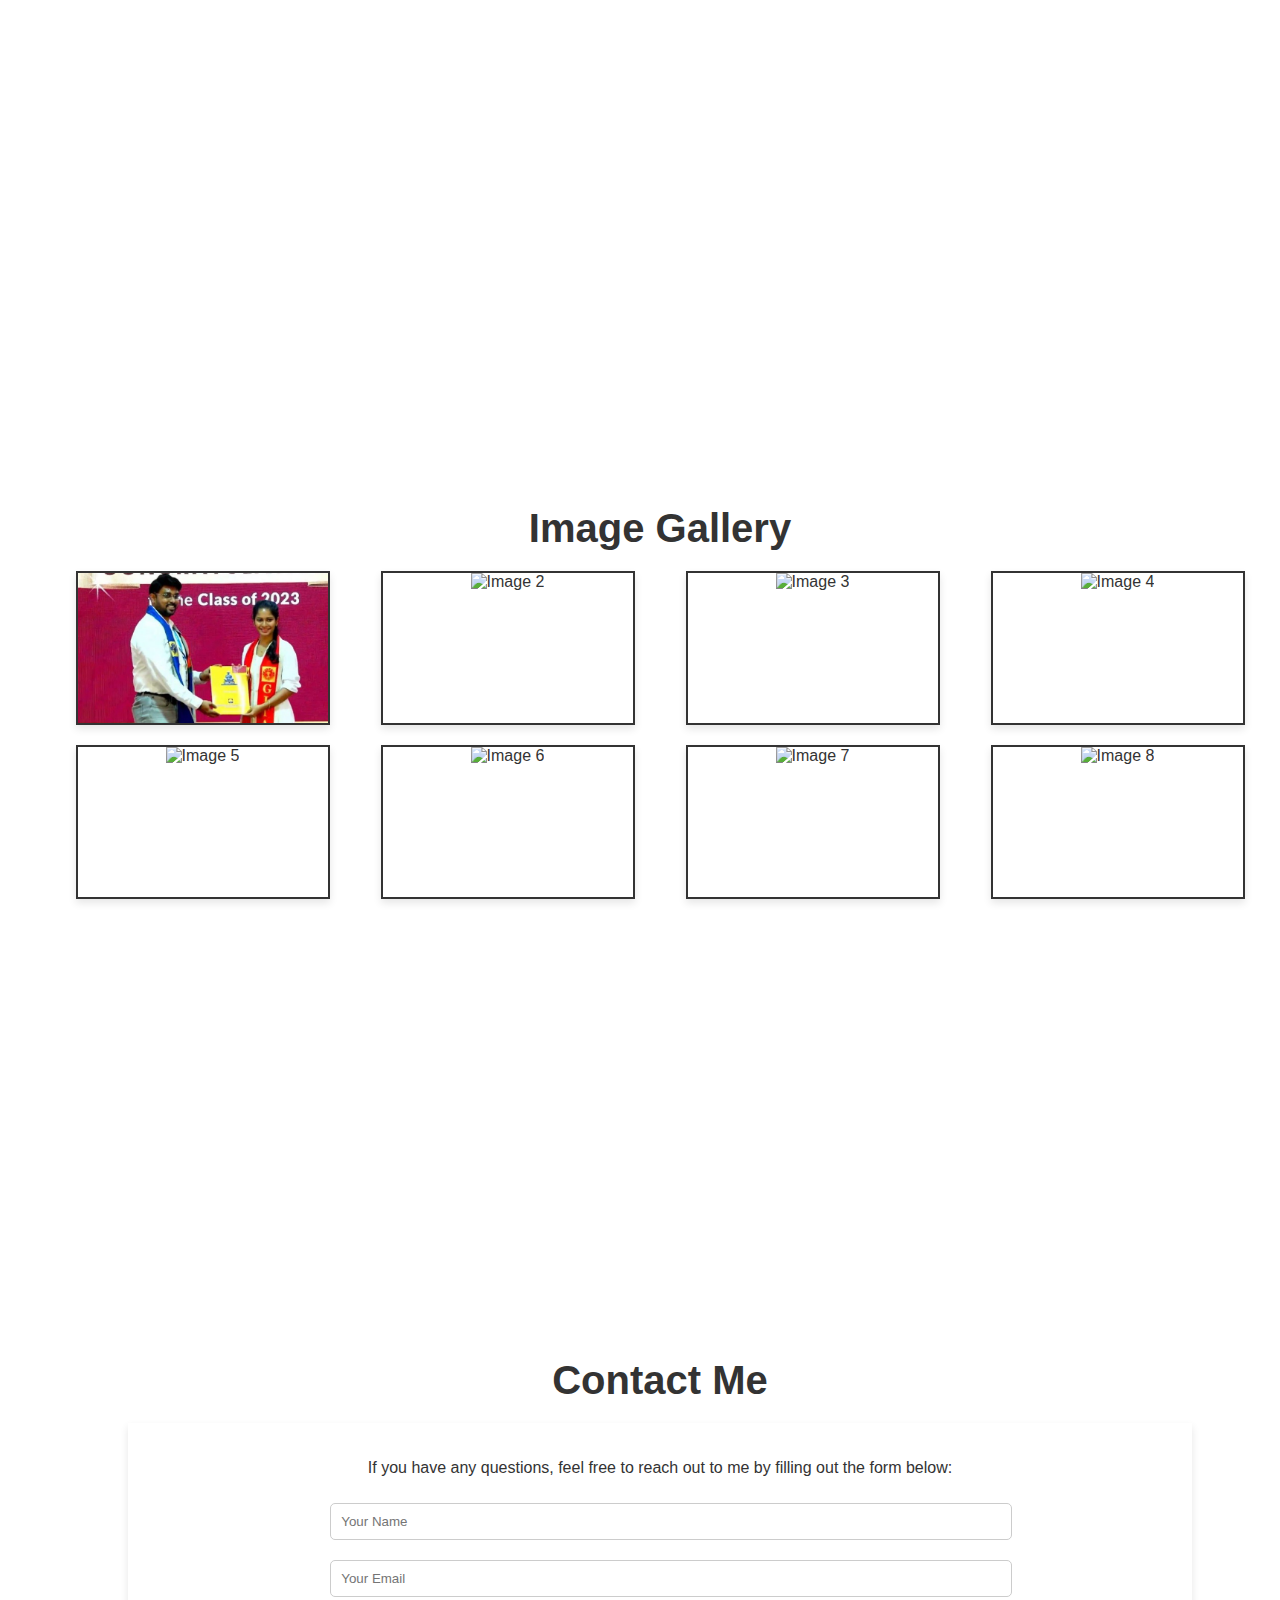
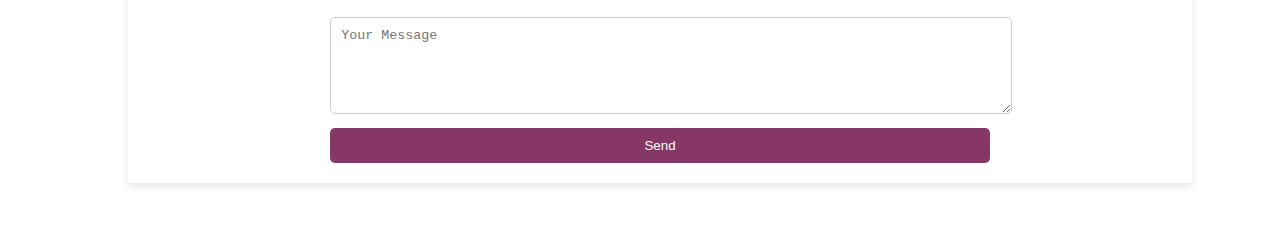
==== commit 2e6c0f1b: "modified:   Resume.pdf 	new file:   certificate3.jpg 	new file:   certificate3.pdf 	modified:   desk" ====
--- a/index.html
+++ b/index.html
@@ -357,15 +357,15 @@
         <div class="certifications">
             <div class="certification-item">
                 <a href="certificate1.pdf" target="_blank" class="ctile certification-tile image-tile" style="background-image: url('certificate1.jpg');"></a>
-                <p class="description">Description for Certificate 1</p>
+                <p class="description">Graduate Engineer Trainee</p>
             </div>
             <div class="certification-item">
                 <a href="certificate2.pdf" target="_blank" class="ctile certification-tile image-tile" style="background-image: url('certificate2.jpg');"></a>
-                <p class="description">Description for Certificate 2</p>
+                <p class="description">Intern</p>
             </div>
             <div class="certification-item">
                 <a href="certificate3.pdf" target="_blank" class="ctile certification-tile image-tile" style="background-image: url('certificate3.jpg');"></a>
-                <p class="description">Description for Certificate 3</p>
+                <p class="description">Issue of offer letter</p>
             </div>
             <div class="certification-item">
                 <a href="certificate4.pdf" target="_blank" class="ctile certification-tile image-tile" style="background-image: url('certificate4.jpg');"></a>
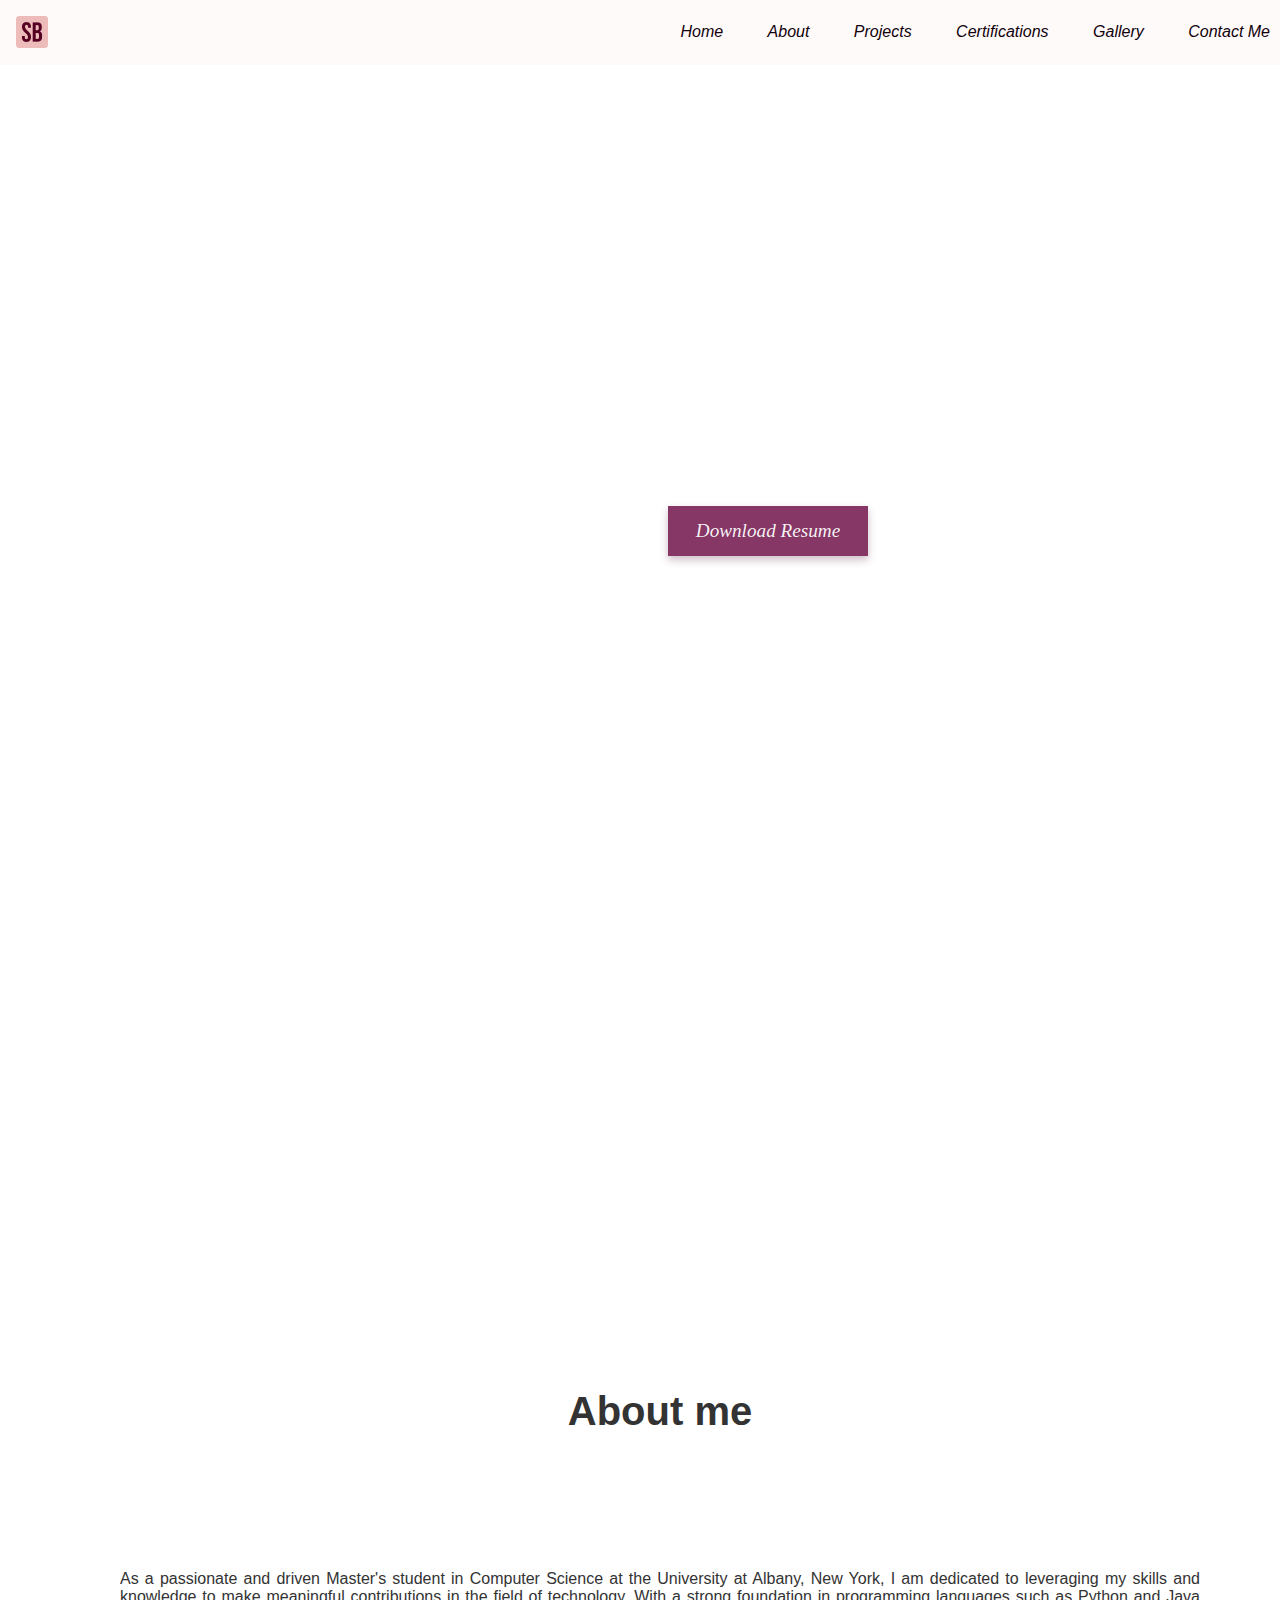
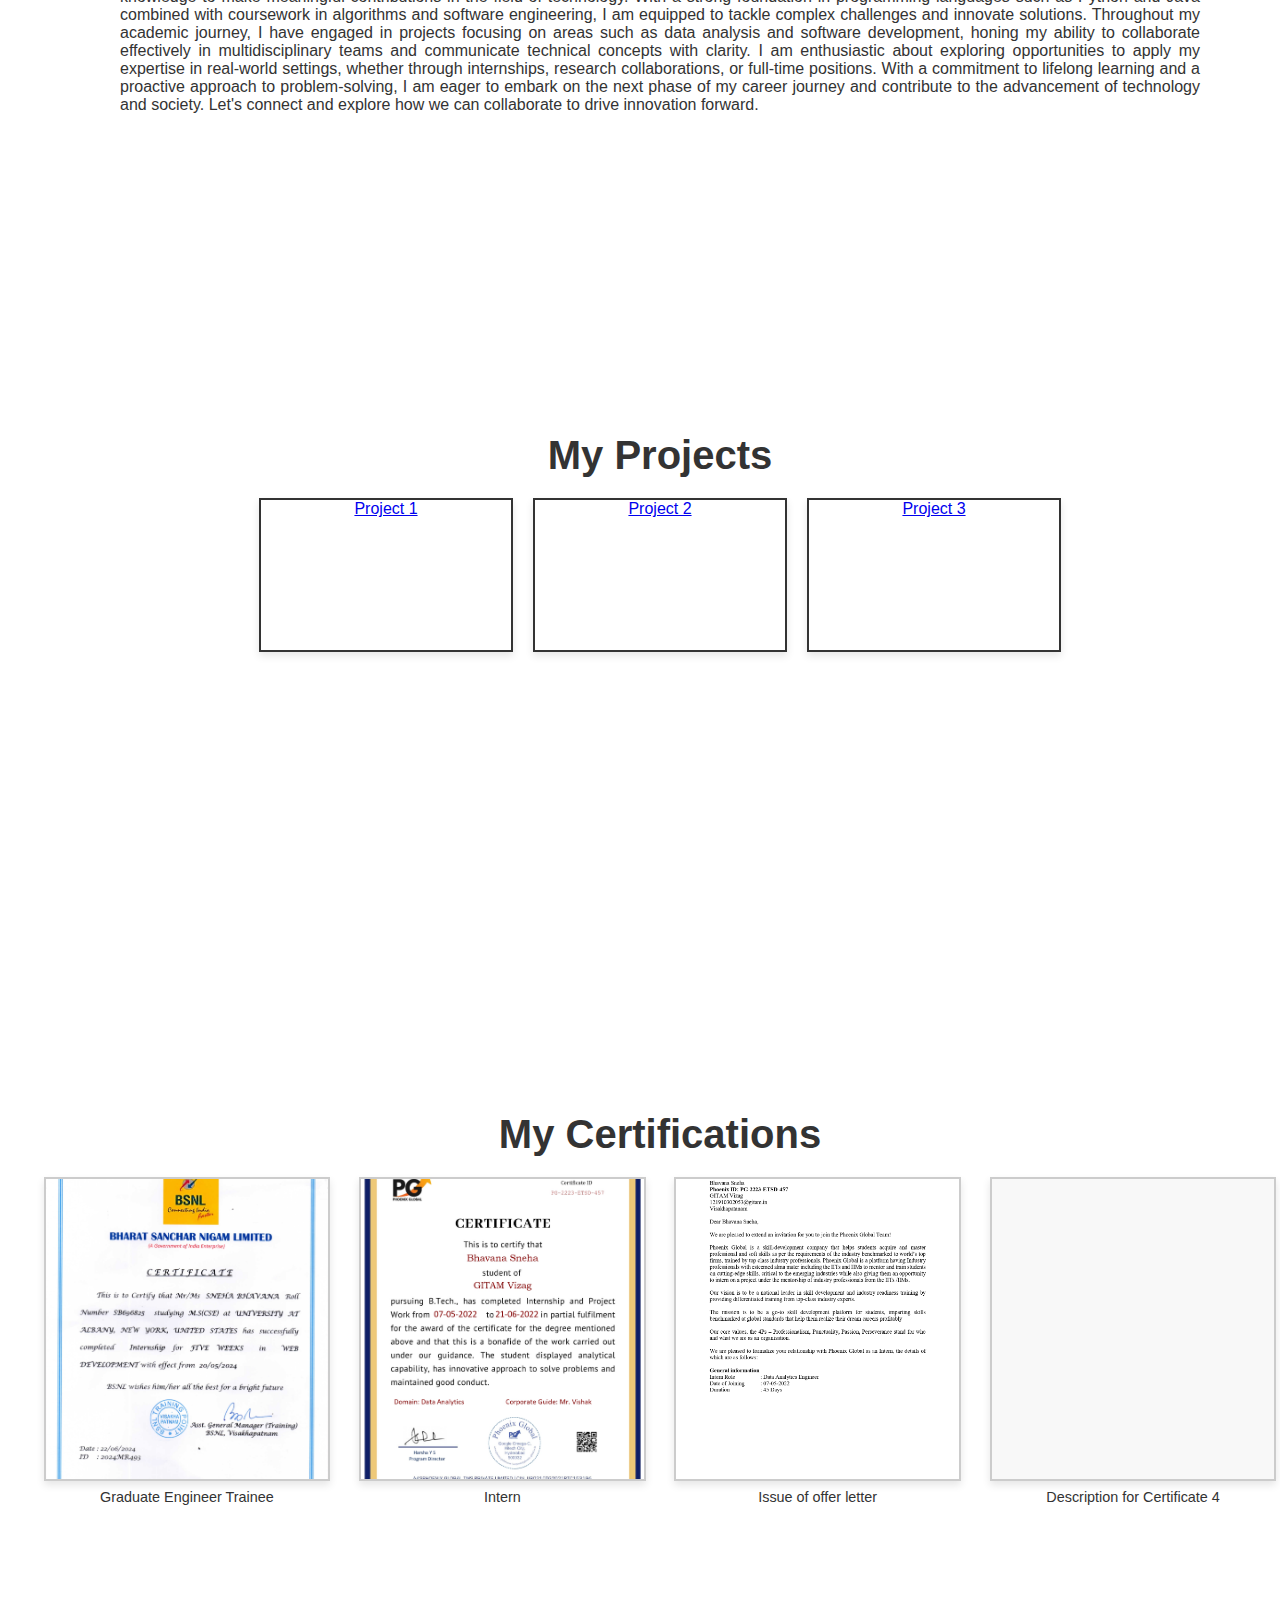
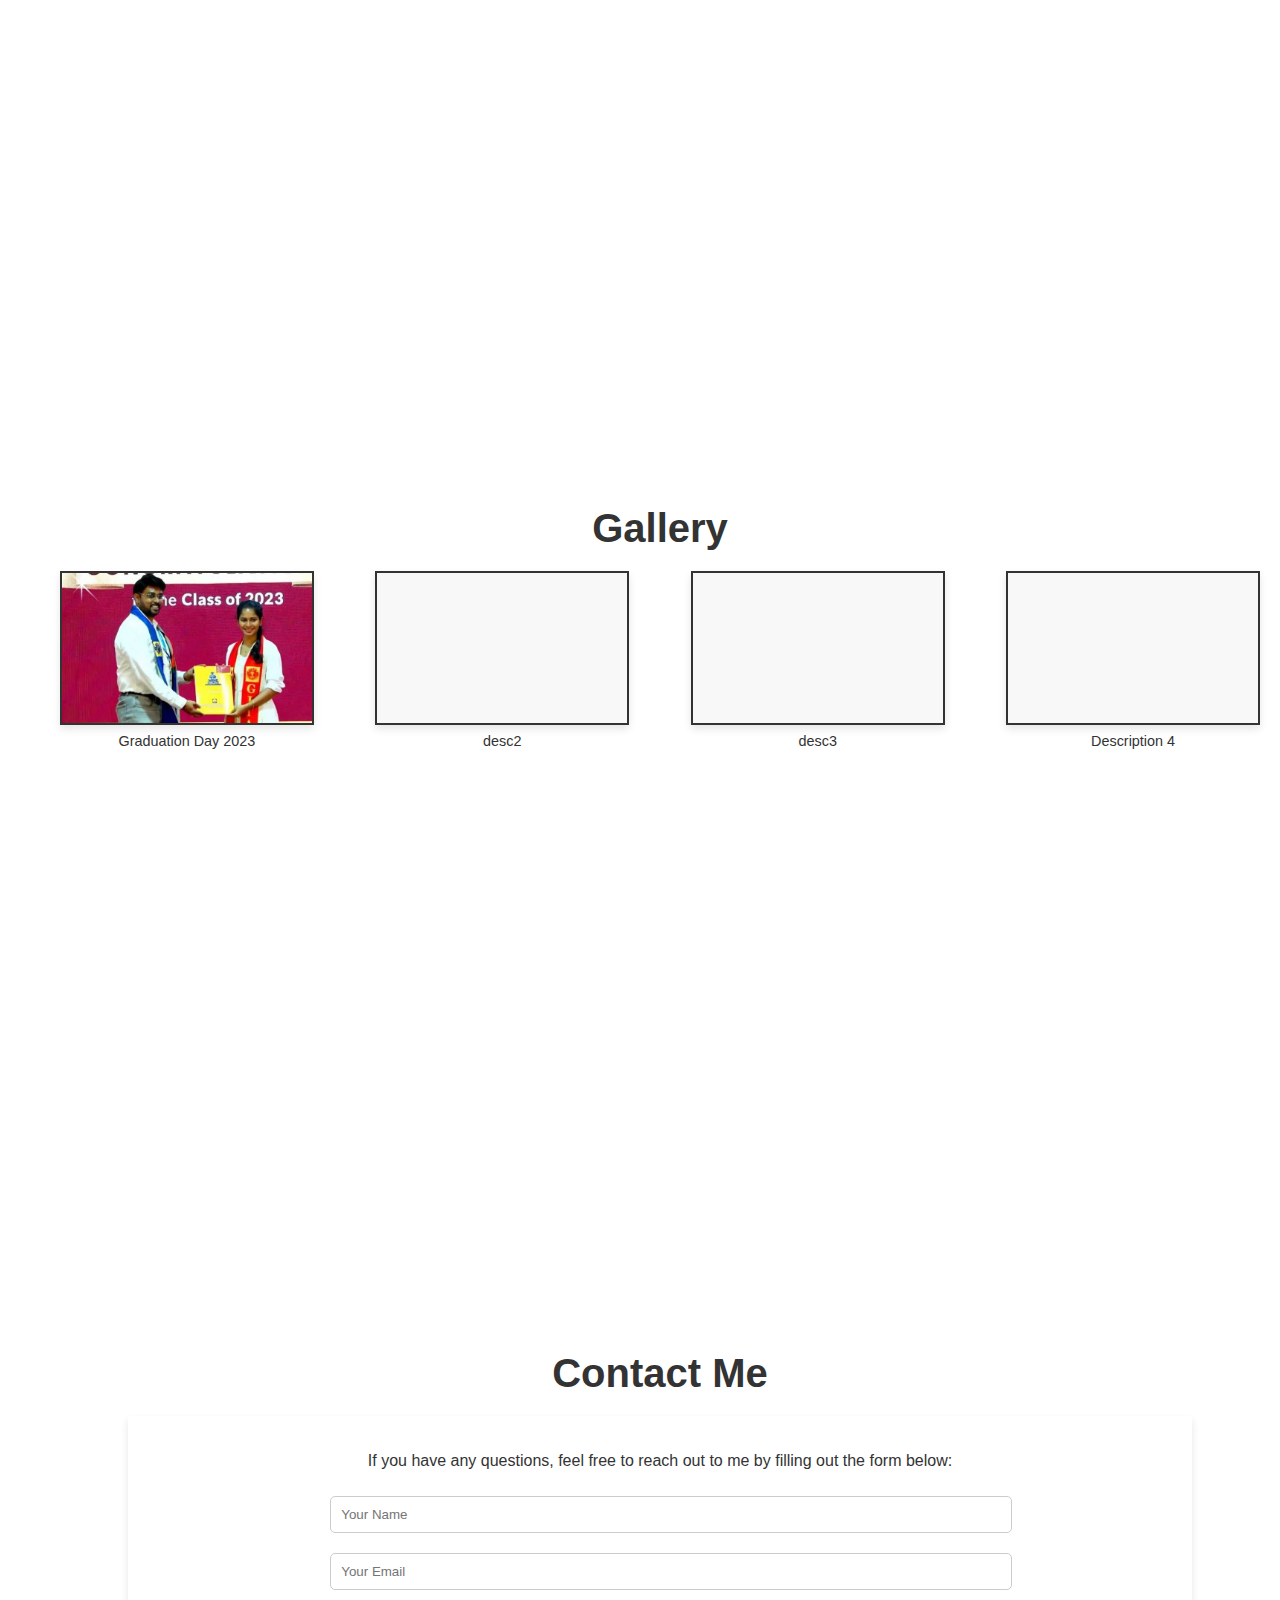
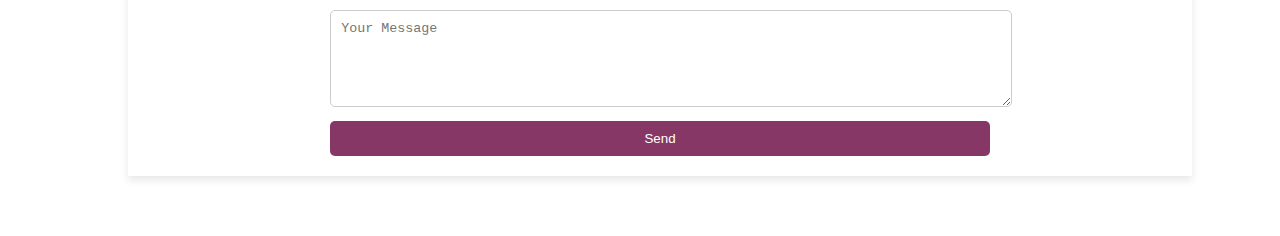
==== commit 49cbaff4: "modified:   index.html" ====
--- a/index.html
+++ b/index.html
@@ -167,7 +167,7 @@
             justify-content: center;
             gap: 20px;
         }
-        .certifications {
+.certifications {
     display: flex;
     justify-content: space-between;
     gap: 15px; /* Reduced space between the tiles */
@@ -177,6 +177,12 @@
 }
 
 .certification-item {
+    width: 23%; /* Adjusted width to fit four tiles per row */
+    display: flex;
+    flex-direction: column;
+    align-items: center;
+}
+.gallery-item {
     width: 23%; /* Adjusted width to fit four tiles per row */
     display: flex;
     flex-direction: column;
@@ -250,7 +256,7 @@
             border: 1px solid #ccc;
             border-radius: 5px;
         }
-        .contact-form button {
+.contact-form button {
             width: 100%;
             padding: 10px;
             background-color: #873664fe;
@@ -263,7 +269,7 @@
         .contact-form button:hover {
             background-color: #a0465a;
         }
-        .gallery-section {
+gallery-section {
     width: 100%;
     padding: 60px 20px;
     background-color: rgba(255, 255, 255, 0);
@@ -273,12 +279,12 @@
 }
 
 .gallery {
-    display: grid;
-    grid-template-columns: repeat(4, 1fr);
-    gap: 20px;
-    justify-items: center;
-    margin: 0 auto;
-    max-width: 1200px; /* Adjust max-width as needed */
+    display: flex;
+    justify-content: space-between;
+    gap: 15px; /* Reduced space between the tiles */
+    flex-wrap: wrap;
+    padding: 0 2%; /* Reduced padding to show more content and less background */
+    margin-bottom: 10%; /* Adjusted bottom margin for better content fit */
 }
 
 .tile {
@@ -296,6 +302,9 @@
     object-fit: cover;
 }
 
+
+
+
     </style>
 </head>
 <body>
@@ -374,22 +383,32 @@
             <!-- Add more certificates as needed -->
         </div>
     </div>
+
+    <div id="gallery" class="section">
+        <h2>Gallery</h2>
+        <div class="gallery">
+            <div class="gallery-item">
+                <a class="tile certification-tile image-tile" style="background-image: url('image1.jpg');"></a>
+                <p class="description"> Graduation Day 2023 </p>
+            </div>
+            <div class="gallery-item">
+                <a class="tile certification-tile image-tile" style="background-image: url('image2.jpg');"></a>
+                <p class="description">desc2 </p>
+            </div>
+            <div class="gallery-item">
+                <a class="tile certification-tile image-tile" style="background-image: url('image3.jpg');"></a>
+                <p class="description">desc3</p>
+            </div>
+            <div class="gallery-item">
+                <a class="tile certification-tile image-tile" style="background-image: url('image4.jpg');"></a>
+                <p class="description">Description 4</p>
+            </div>
+            <!-- Add more images as needed -->
+        </div>
+    </div>
     
     
-
-    <div id="gallery" class="gallery-section">
-        <h2>Image Gallery</h2>
-        <div class="gallery">
-            <div class="tile"><img src="image1.jpg" alt="Image 1"></div>
-            <div class="tile"><img src="image2.jpg" alt="Image 2"></div>
-            <div class="tile"><img src="image3.jpg" alt="Image 3"></div>
-            <div class="tile"><img src="image4.jpg" alt="Image 4"></div>
-            <div class="tile"><img src="image5.jpg" alt="Image 5"></div>
-            <div class="tile"><img src="image6.jpg" alt="Image 6"></div>
-            <div class="tile"><img src="image7.jpg" alt="Image 7"></div>
-            <div class="tile"><img src="image8.jpg" alt="Image 8"></div>
-        </div>
-    </div>
+    
     
 
     <div id="contact" class="section">
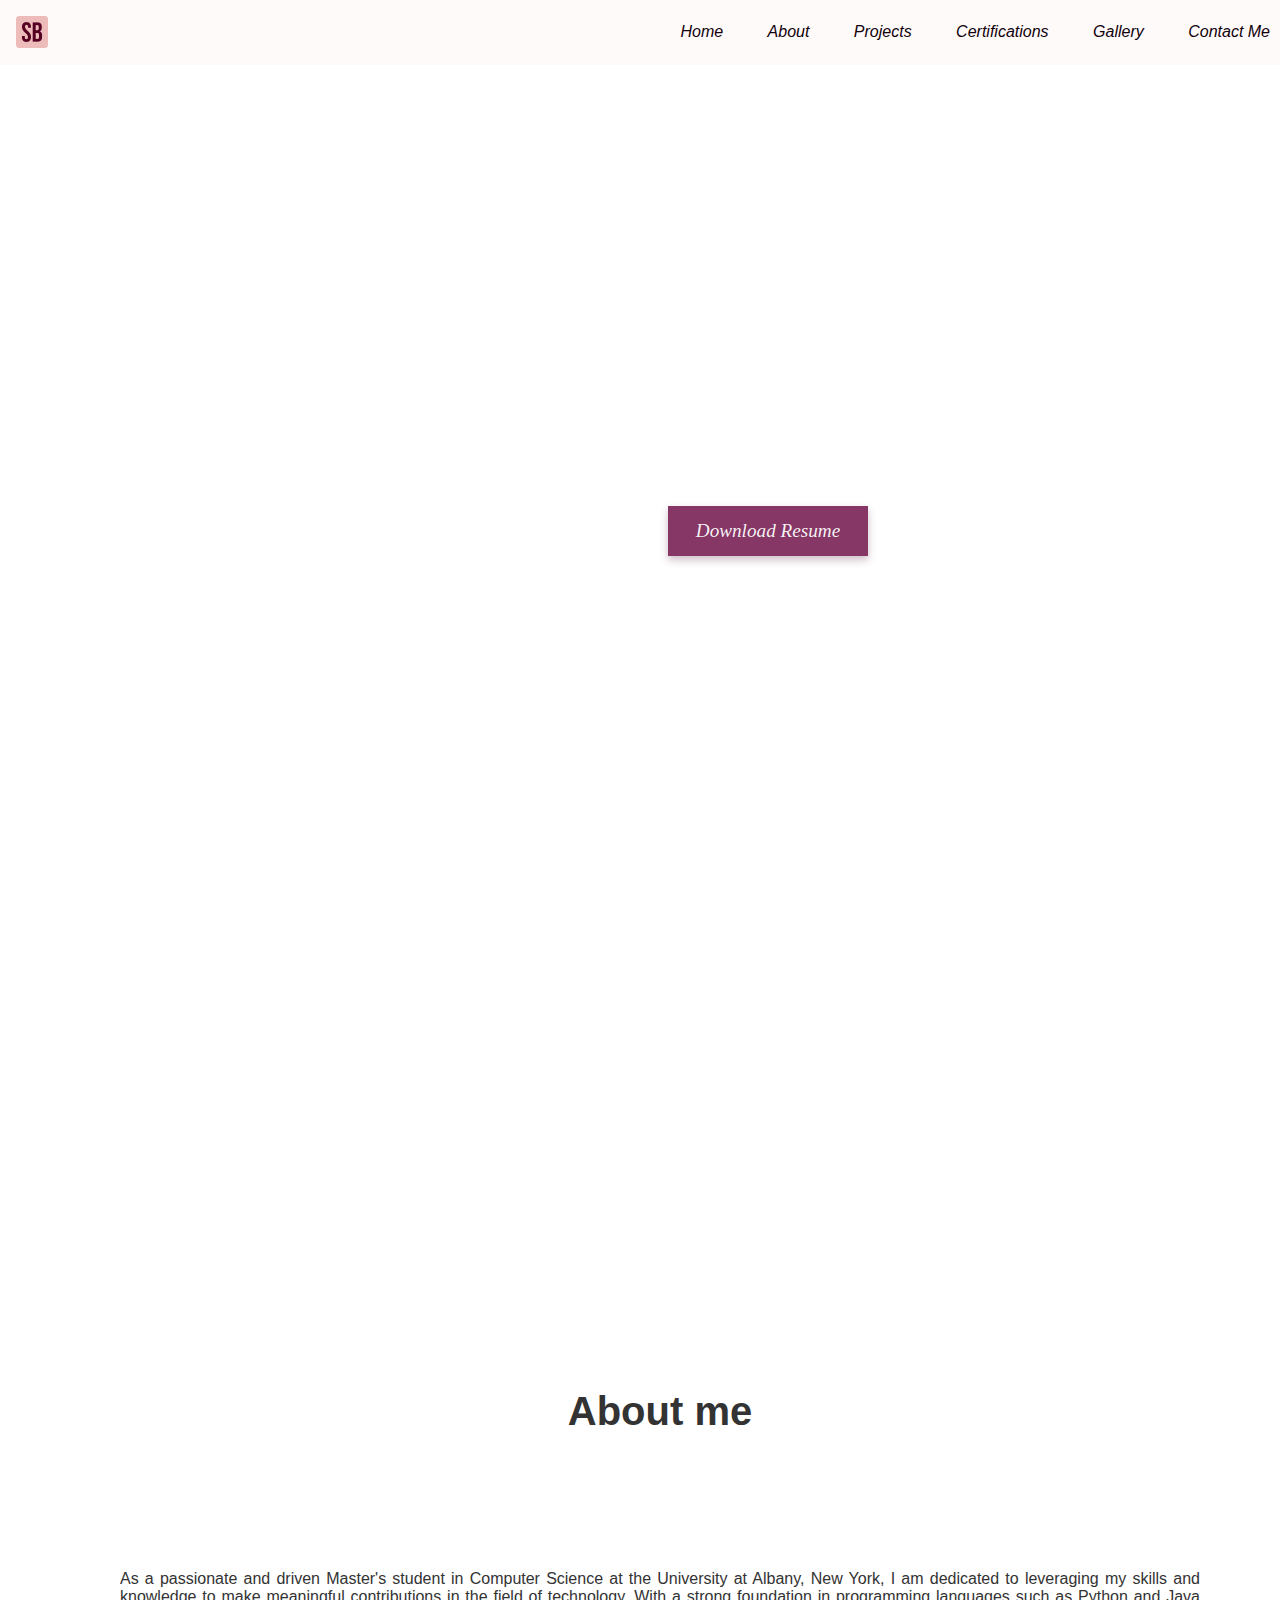
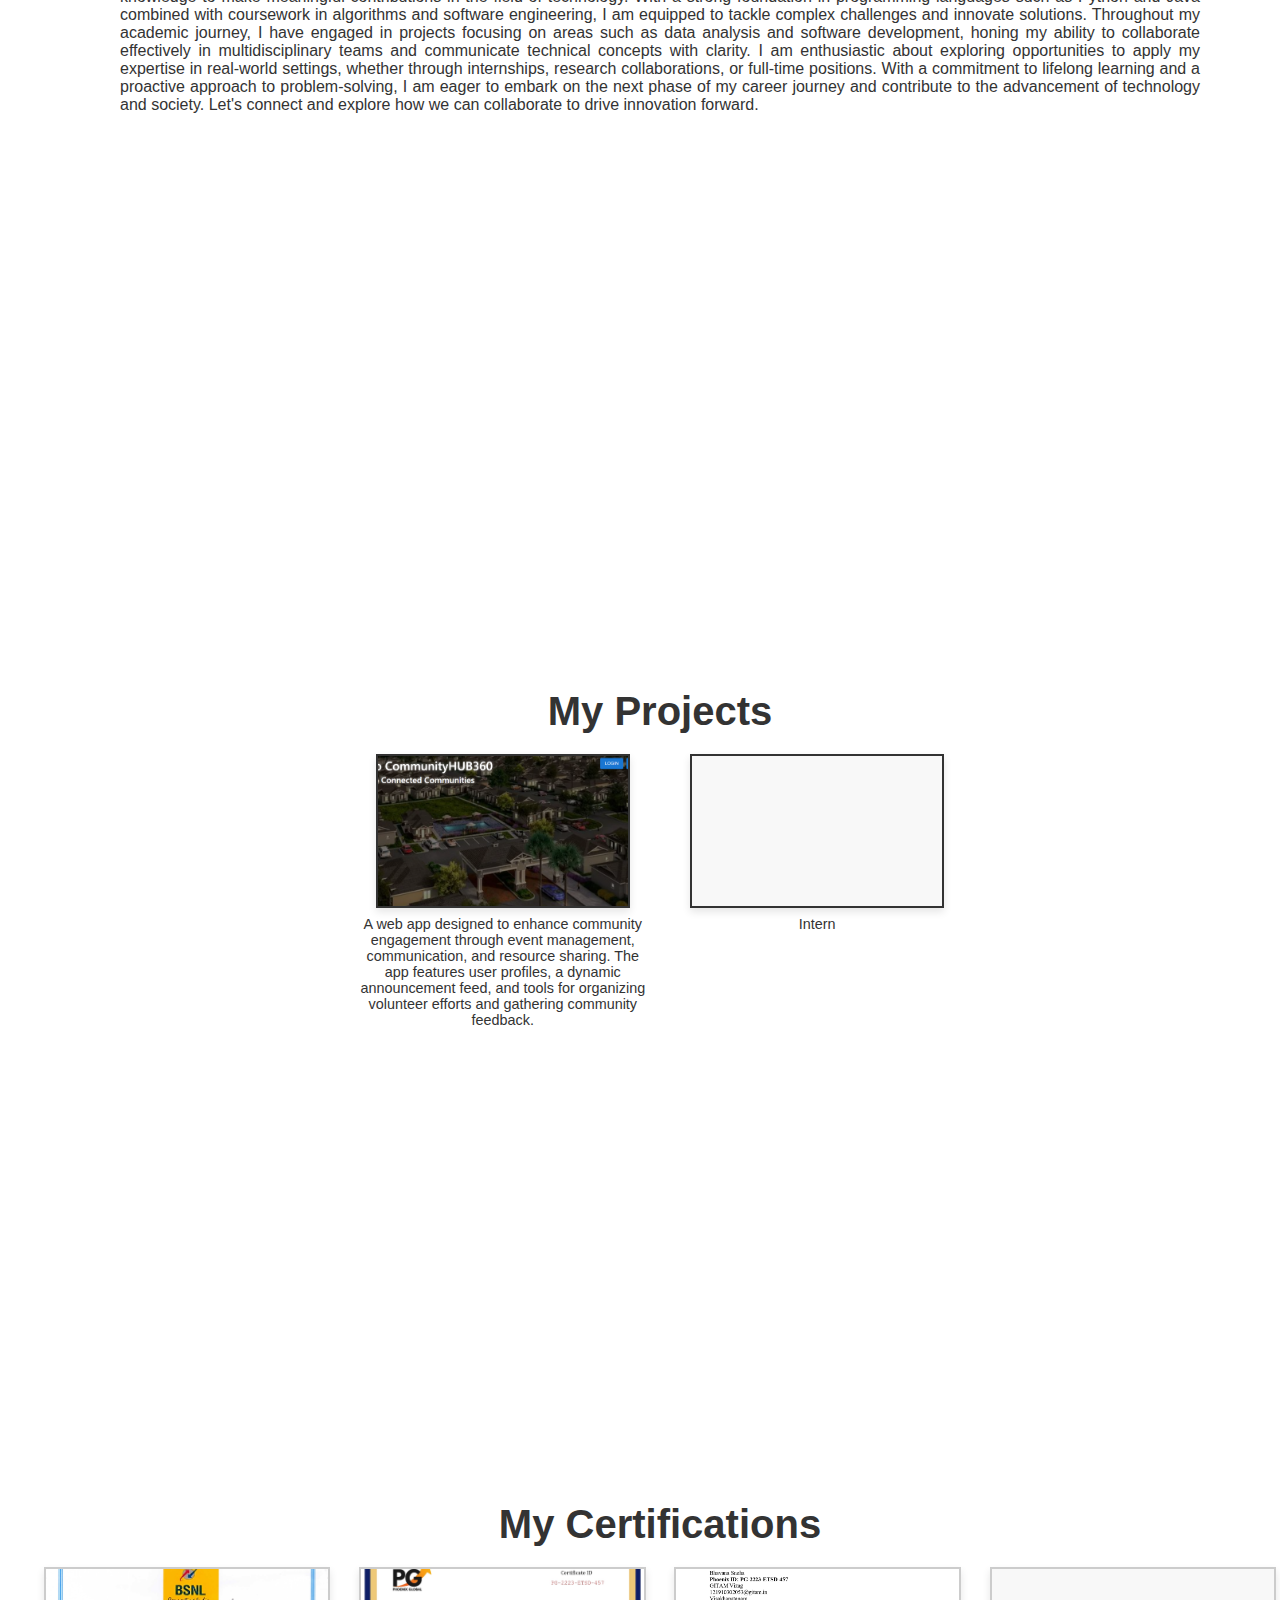
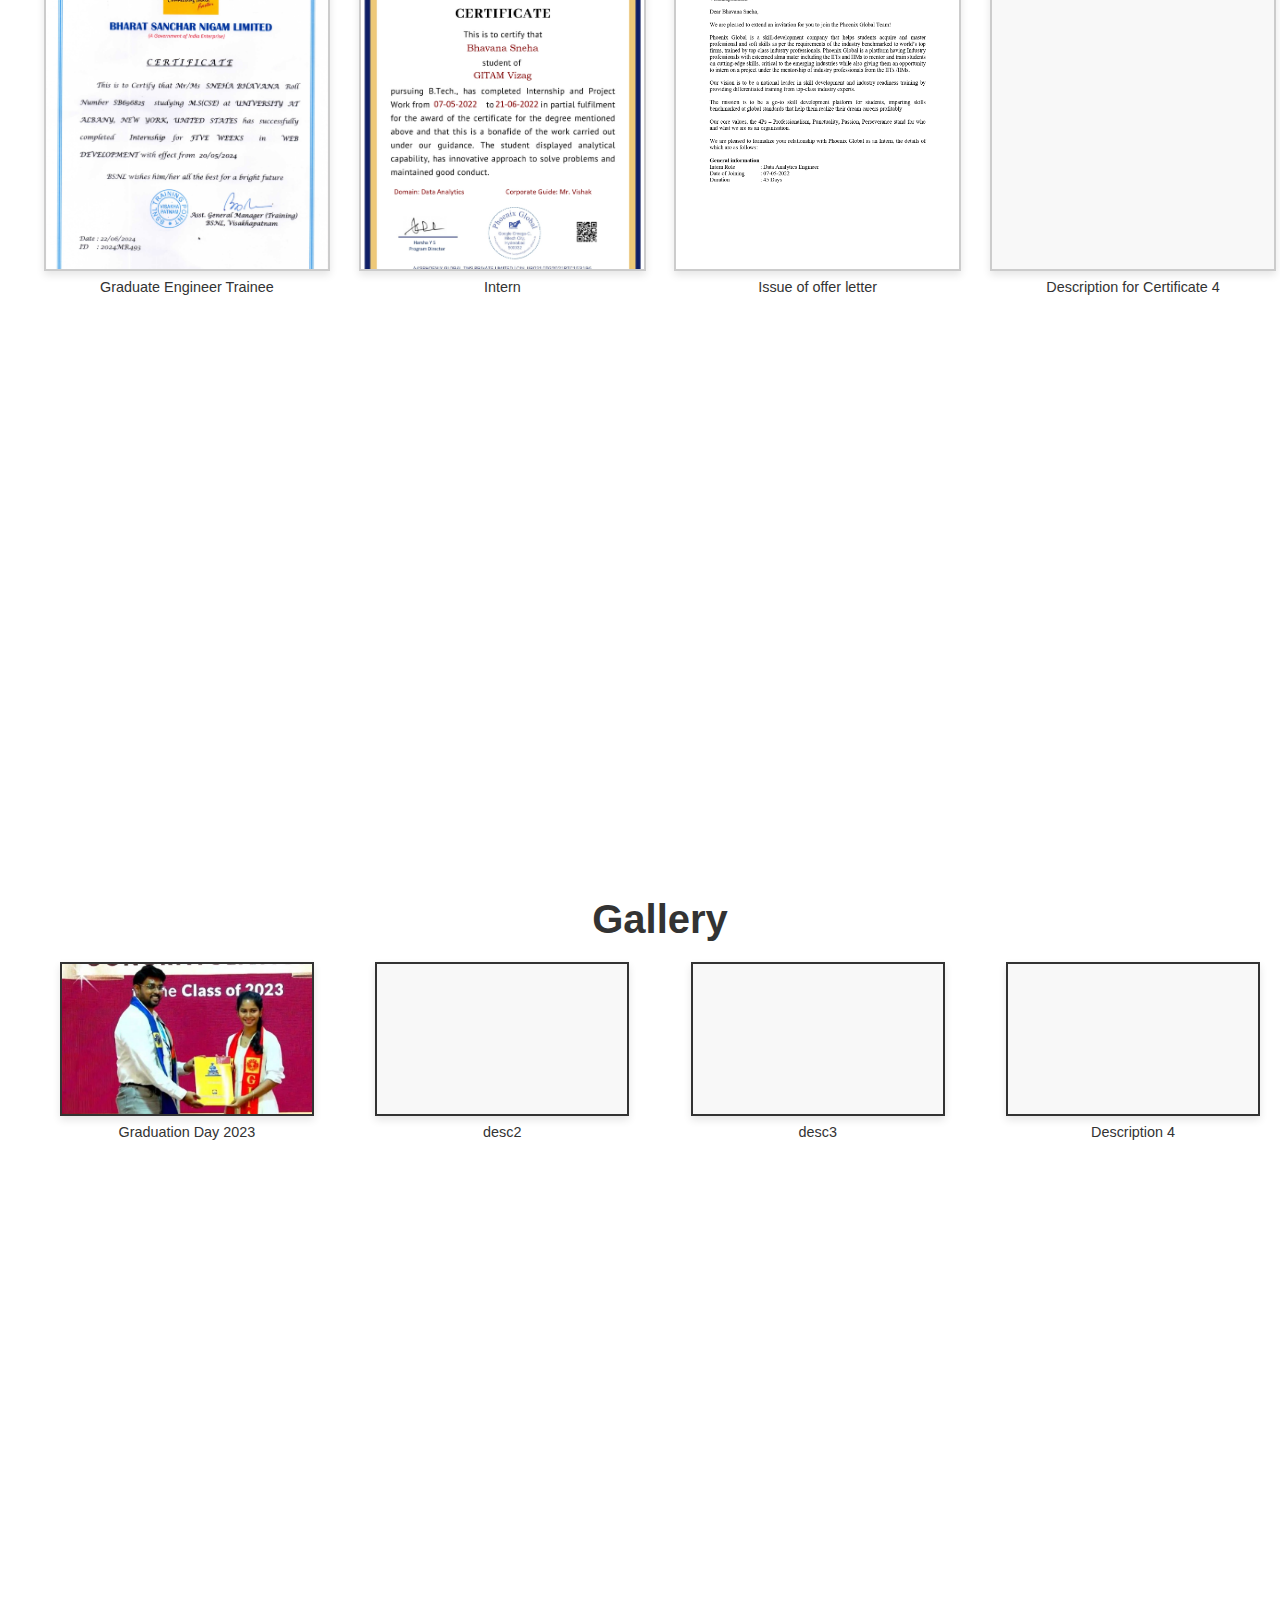
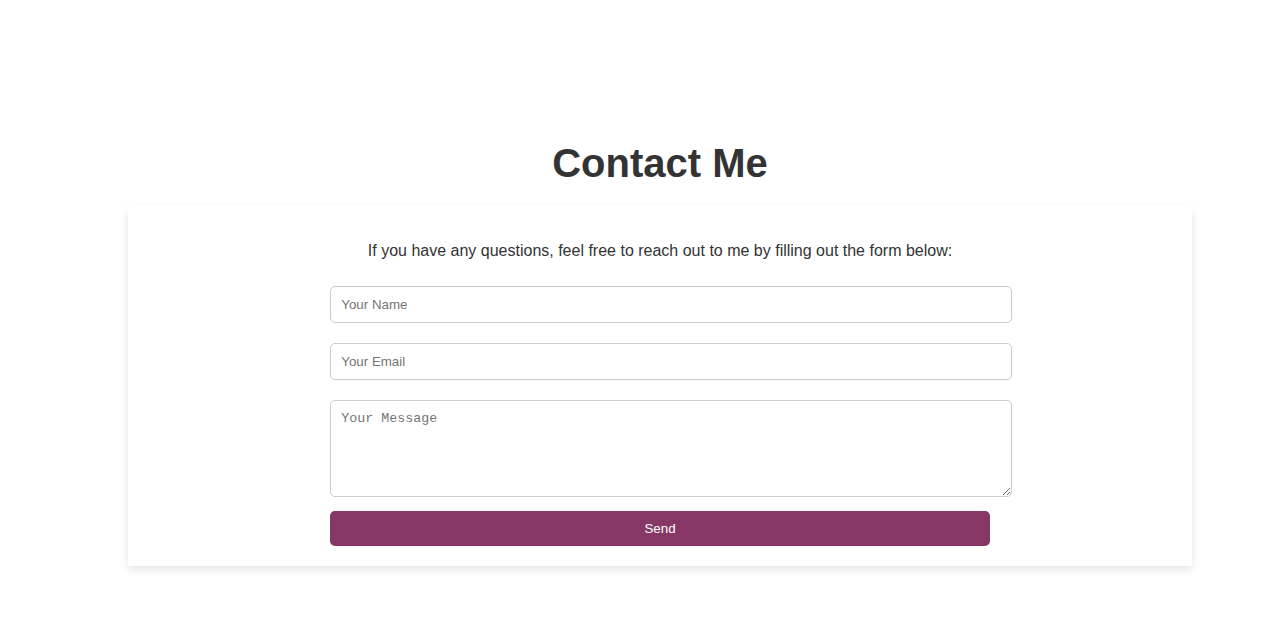
==== commit bbc7b8e0: "modified:   index.html 	new file:   project1.png" ====
--- a/index.html
+++ b/index.html
@@ -11,6 +11,7 @@
     <meta property="og:image" content="https://snehabhavana.com/preview.jpg">
     <meta property="og:url" content="https://snehabhavana.com">
     <meta property="og:type" content="website">
+    
     <style>
         body {
             font-family: Arial, sans-serif;
@@ -302,6 +303,22 @@
     object-fit: cover;
 }
 
+@keyframes floatIn {
+    from {
+        transform: translateY(-1000px); /* Start off-screen to the top */
+        opacity: 0;
+    }
+    to {
+        transform: translateY(0);
+        opacity: 1;
+    }
+}
+
+.float-in {
+    animation: floatIn 2s ease-out;
+}
+
+
 
 
 
@@ -327,16 +344,14 @@
             <a href="#contact" target="_blank"><i class="fa fa-envelope"></i></a>
             <a href="https://www.linkedin.com/in/sneha-bhavana/" target="_blank"><i class="fab fa-linkedin"></i></a>
             <a href="https://github.com/SnehaBhavana03" target="_blank"><i class="fab fa-github"></i></a>
-            <!-- <a href="https://instagram.com/yourprofile" target="_blank"><i class="fab fa-instagram"></i></a> -->
-        </div>
-
+        </div>
+    
         <div class="grid-container">
-            <div class="title">
-                Sneha Bhavana
-            </div>
-            <a href="https://portfolio-b13b7.web.app/Resume.pdf" target="_blank" class="download-button">Download Resume</a>
-        </div>
-    </div>
+            <div id="name" class="title">Sneha Bhavana</div>
+            <a id="resume-button" href="https://portfolio-b13b7.web.app/Resume.pdf" target="_blank" class="download-button">Download Resume</a>
+        </div>
+    </div>
+    
 
     <div id="About" class="section">
         <div class="summary">
@@ -351,12 +366,28 @@
         </div>
     </div>
 
-    <div id="projects" class="section1">
+    <!-- <div id="projects" class="section1">
         <h2>My Projects</h2>
         <div class="projects">
-            <div class="tile"><a href="project1.html">Project 1</a></div>
+            <div class="tile"><a href="http://communityhub360.s3-website.us-east-2.amazonaws.com/">Project 1</a></div>
             <div class="tile"><a href="project2.html">Project 2</a></div>
             <div class="tile"><a href="project2.html">Project 3</a></div>
+           
+        </div>
+    </div> -->
+    <div id="projects" class="section">
+        <h2>My Projects</h2>
+        <div class="projects">
+            <div class="certification-item">
+                <a href="http://communityhub360.s3-website.us-east-2.amazonaws.com/" target="_blank" class="tile certification-tile image-tile" style="background-image: url('project1.png');"></a>
+                <p class="description">A web app designed to enhance community engagement through event management, communication, and
+                    resource sharing. The app features user profiles, a dynamic announcement feed, and tools for organizing
+                    volunteer efforts and gathering community feedback.</p>
+            </div>
+            <div class="certification-item">
+                <a href="certificate2.pdf" target="_blank" class="tile certification-tile image-tile" style="background-image: url('project2.jpg');"></a>
+                <p class="description">Intern</p>
+            </div>
             <!-- Add more projects as needed -->
         </div>
     </div>
@@ -423,5 +454,24 @@
             </form>
         </div>
     </div>
+
+    <script>
+        document.addEventListener("DOMContentLoaded", function() {
+            // Target the name and resume button
+            const nameElement = document.getElementById('name');
+            const resumeButton = document.getElementById('resume-button');
+            
+            // Apply the floating animation to the name
+            setTimeout(() => {
+                nameElement.classList.add('float-in');
+            }, 100); // Slight delay before animation starts
+    
+            // Apply the floating animation to the resume button
+            setTimeout(() => {
+                resumeButton.classList.add('float-in');
+            }, 500); // Delay the resume button's animation
+        });
+    </script>
+    
 </body>
 </html>
